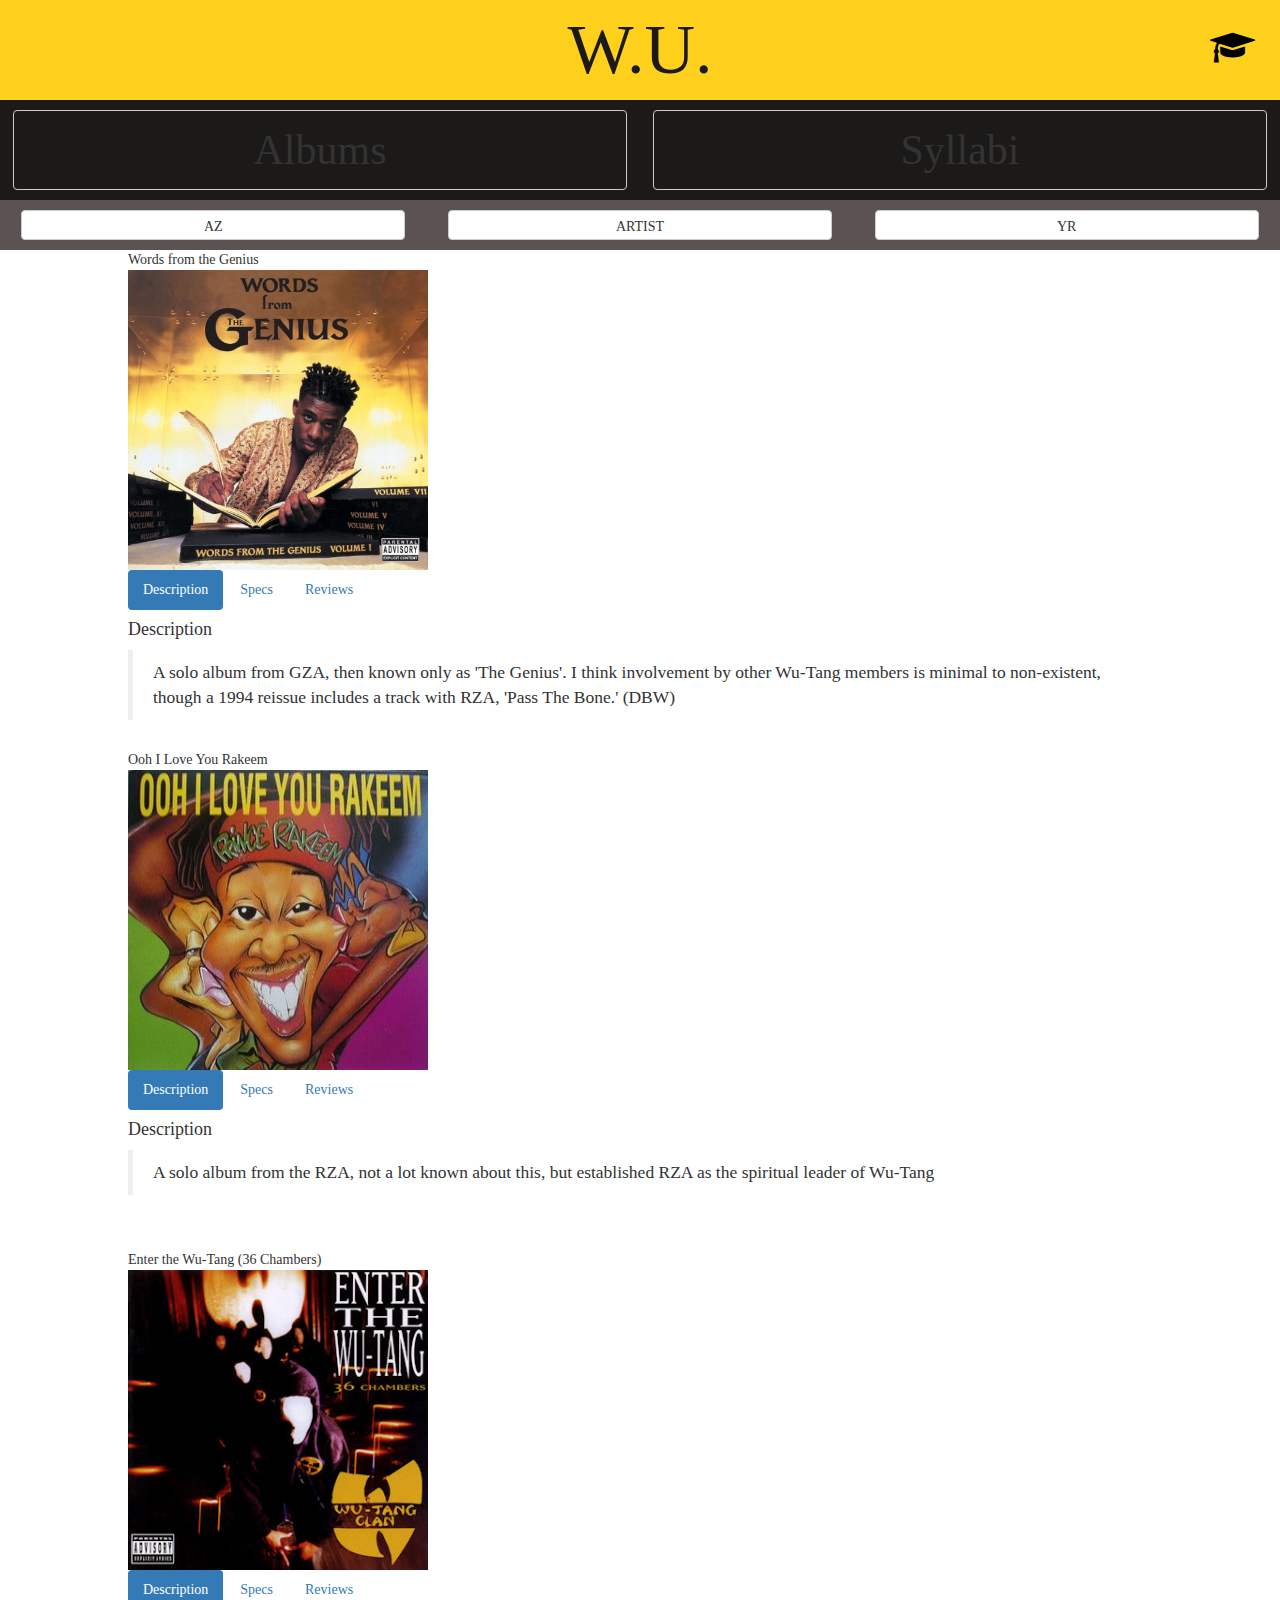
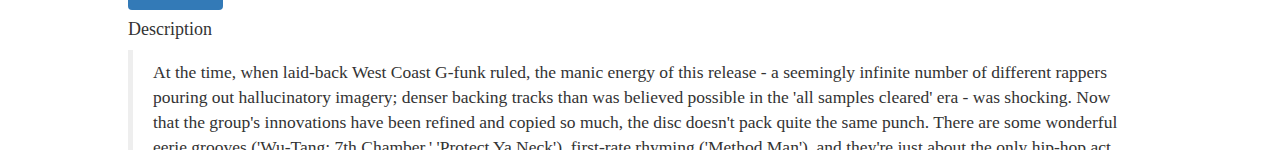
==== index.html @ 5a605c5e "working on angular issues" ====
<!DOCTYPE html>
<html lang="en" ng-app="wuAlbums">
<head>
  <meta charset="UTF-8">
  <title>Wu.U.</title>
<link rel="stylesheet" href="bower_components/fontawesome/css/font-awesome.min.css">
<link rel="stylesheet" href="bower_components/bootstrap/dist/css/bootstrap.min.css">
<link rel="stylesheet" href="main.css">
</head>
<body ng-controller="galleryController as gallery">
  <header> W.U.</header>
  <div class="grad fa fa-graduation-cap"></div>
  <div class="topCat">
    <button type="button" class="topbtn btn btn-default">Albums</button>
    <button type="button" class="topbtn btn btn-default">Syllabi</button>
  </div>
  <div class="sortBy">
    <button type="button" class="sortbtn btn btn-default">AZ</button>
    <button type="button" class="sortbtn btn btn-default">ARTIST</button>
    <button type="button" class="sortbtn btn btn-default">YR</button>
  </div>
  <div class="gallery" ng-repeat="album in gallery.albums">
    <div>{{album.name}}</div>
    <album-gallery></album-gallery>
    <album-tabs></album-tabs>
  </div>
  <footer></footer>

  <script src="bower_components/jquery/dist/jquery.js"></script>
   <script src="bower_components/underscore/underscore.js"></script>
   <script src="bower_components/angular/angular.min.js"></script>
  <script src="albums.js"></script>
   <script src="app.js"></script>
</body>
</html>
---- main.css ----
* {
  margin: 0;
  padding: 0;
  list-style-type: none;
  font-family: serif;
}

header {
  height: 100px;
  width: 100%;
  background-color: #FFD11C;
  color: #1B1A18;
  font-size: 5em;
  text-align: center;
  line-height: 100px;
}
.topCat{
    height: 100px;
    width: 100%;
    background-color: #1B1A18;
    color: #FFD11C;
    display: flex;
    align-items: center;
    justify-content: space-around;
}
.sortBy{
  height: 50px;
  width: 100%;
  background-color: #5B5351;
  color: #E4DFE5;
  display: flex;
  align-items: center;
  justify-content: space-around;
}

.gallery {
  height: 500px;
  width: 80%;
  overflow: scroll;
  margin: 0 auto;
}

.grad {
  height: 40px;
  width: 40px;
  position: absolute;
  right: 30px;
  top: 30px;
  color: black;
  font-size: 2.5em;
}

.topbtn {
  width: 48%;
  height: 80%;
  font-size: 3em;
  background-color: #1B1A18;
}

.sortbtn {
  width: 30%;
  height: 60%;
  font-size: 1em;
}
img {
  width: 300px;
  height: 300px;
}
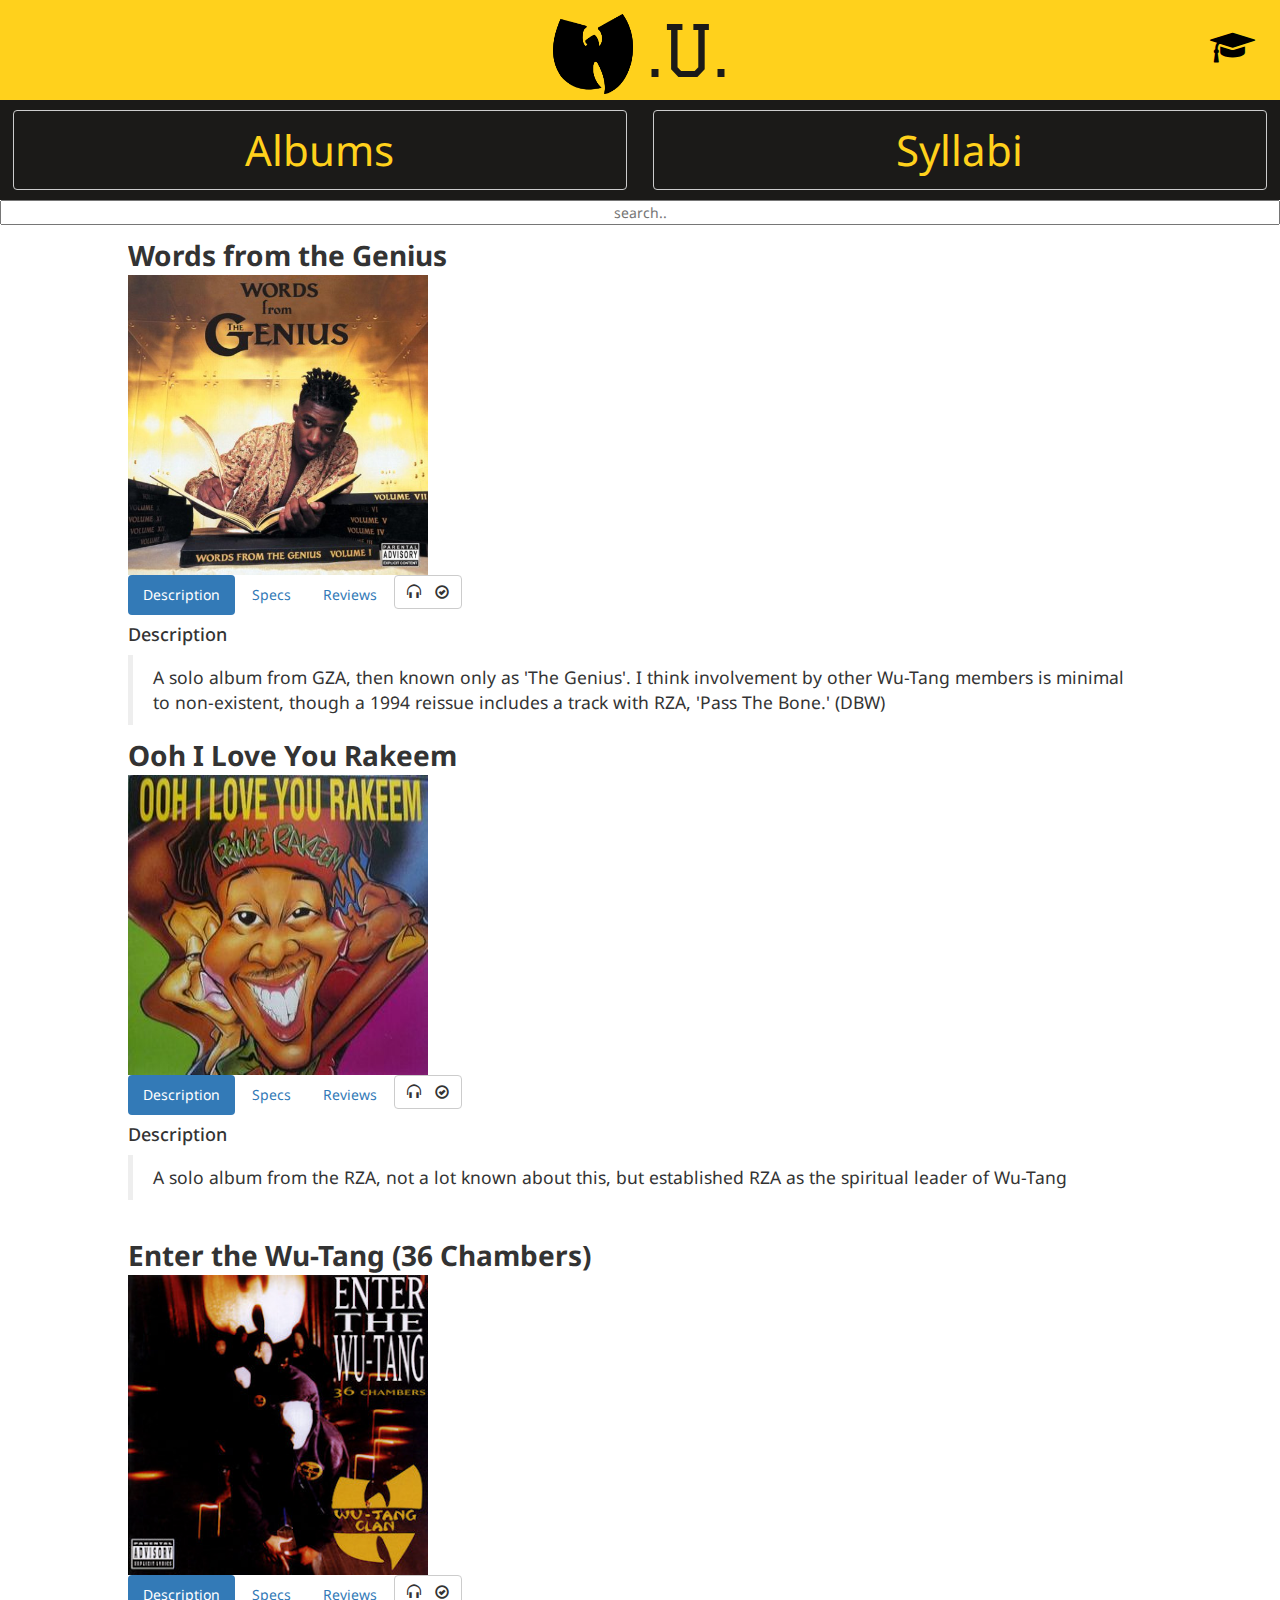
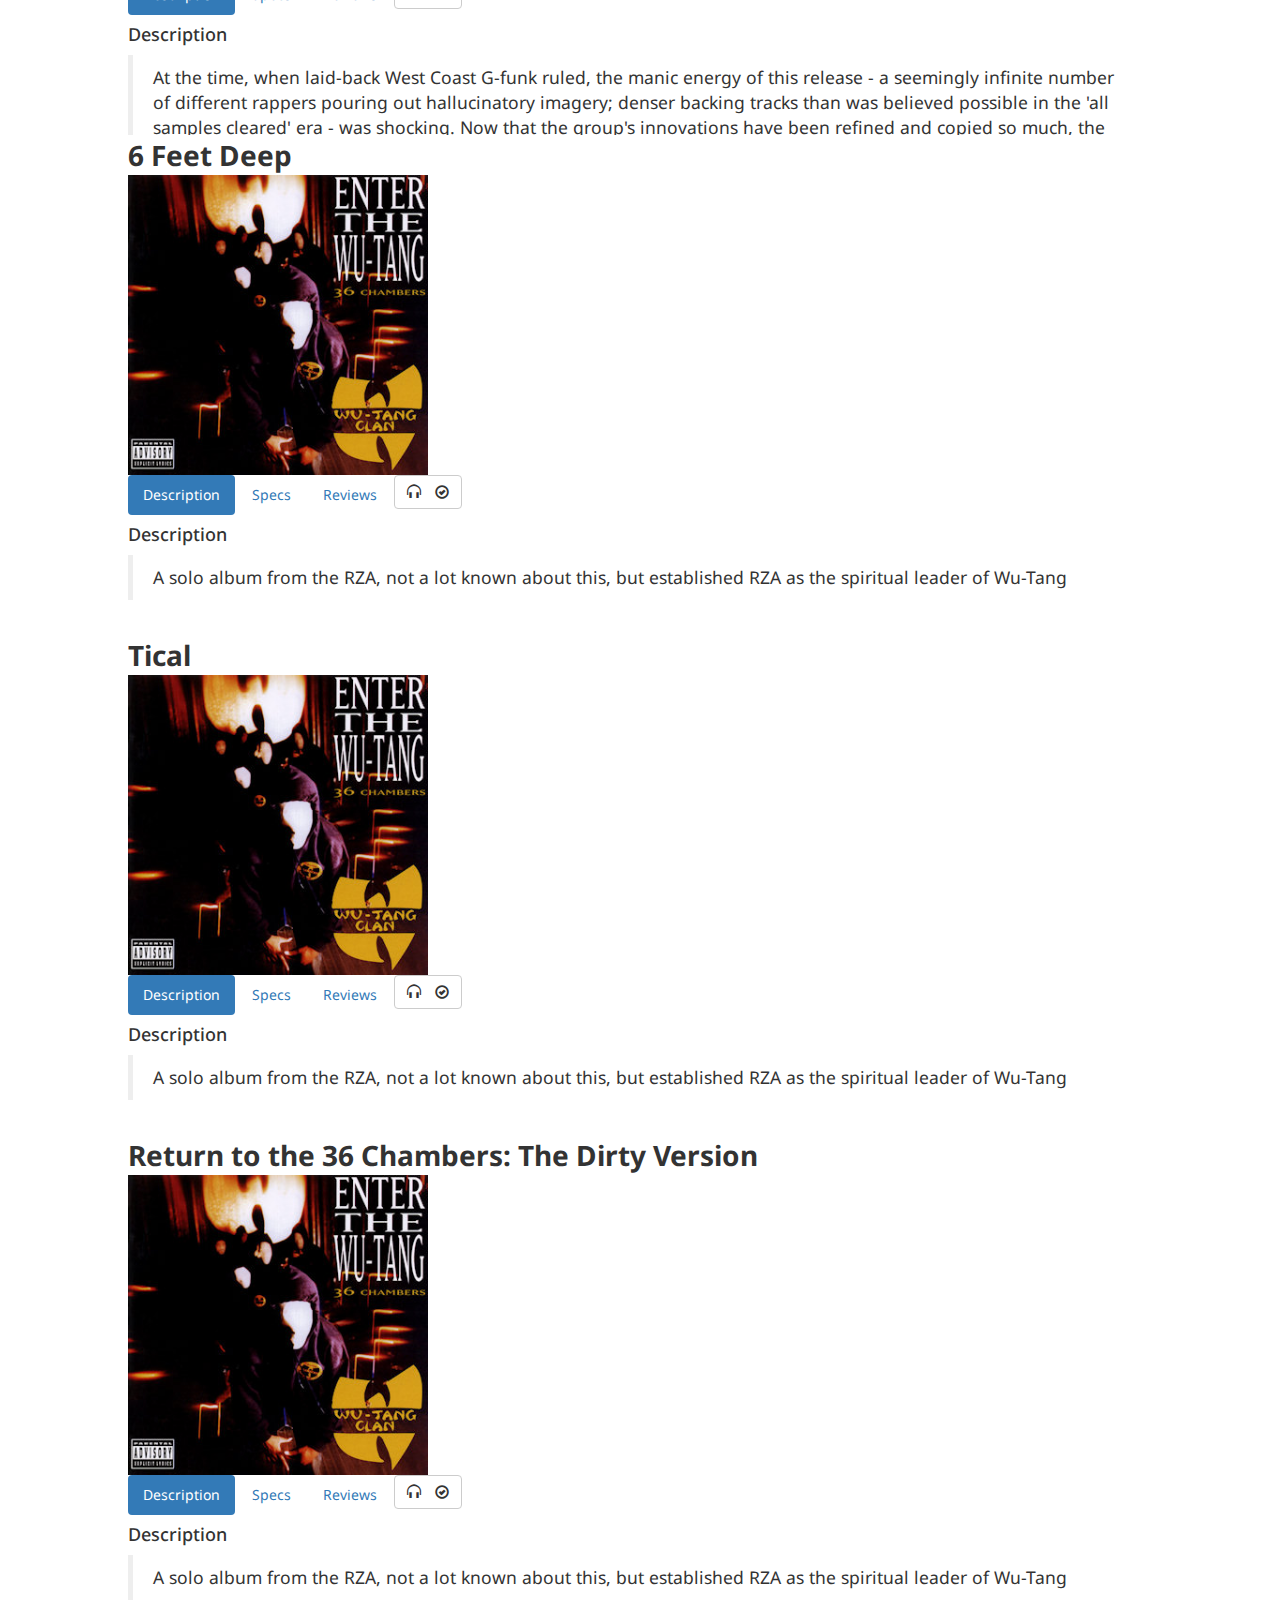
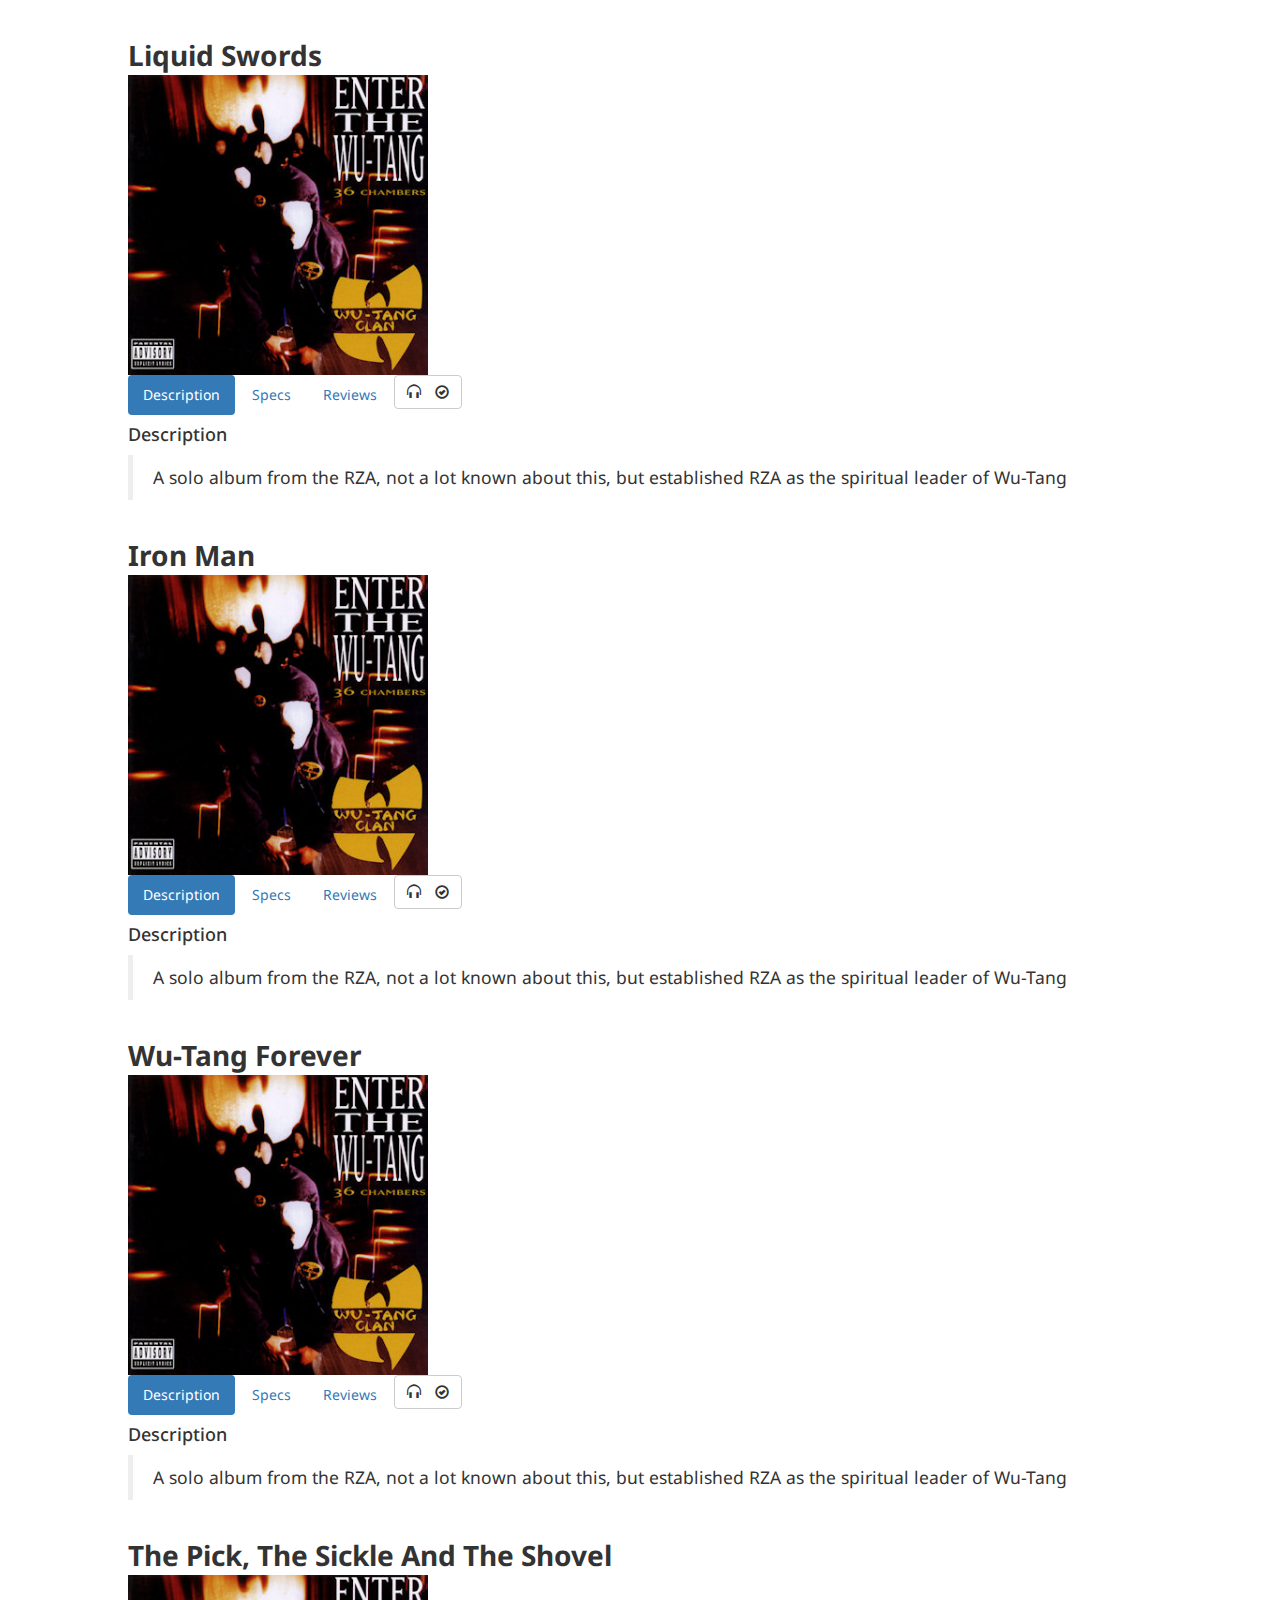
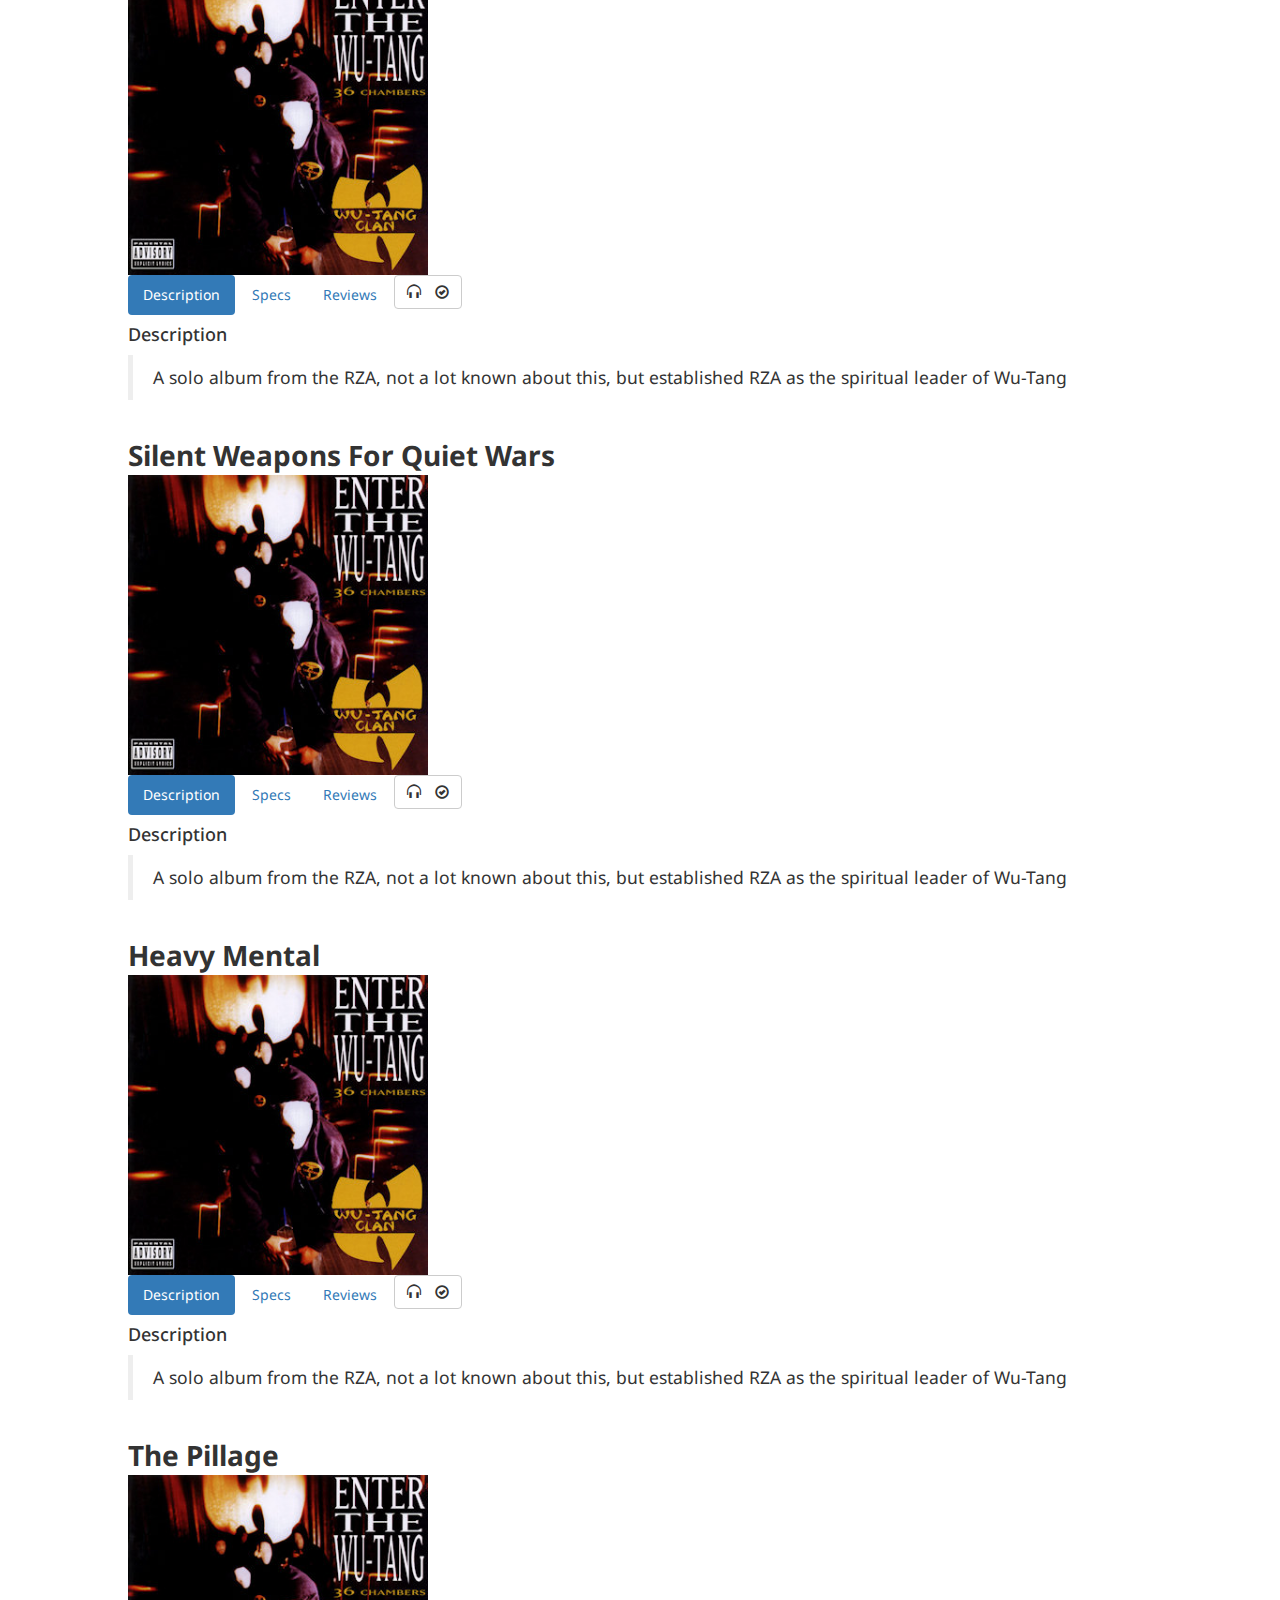
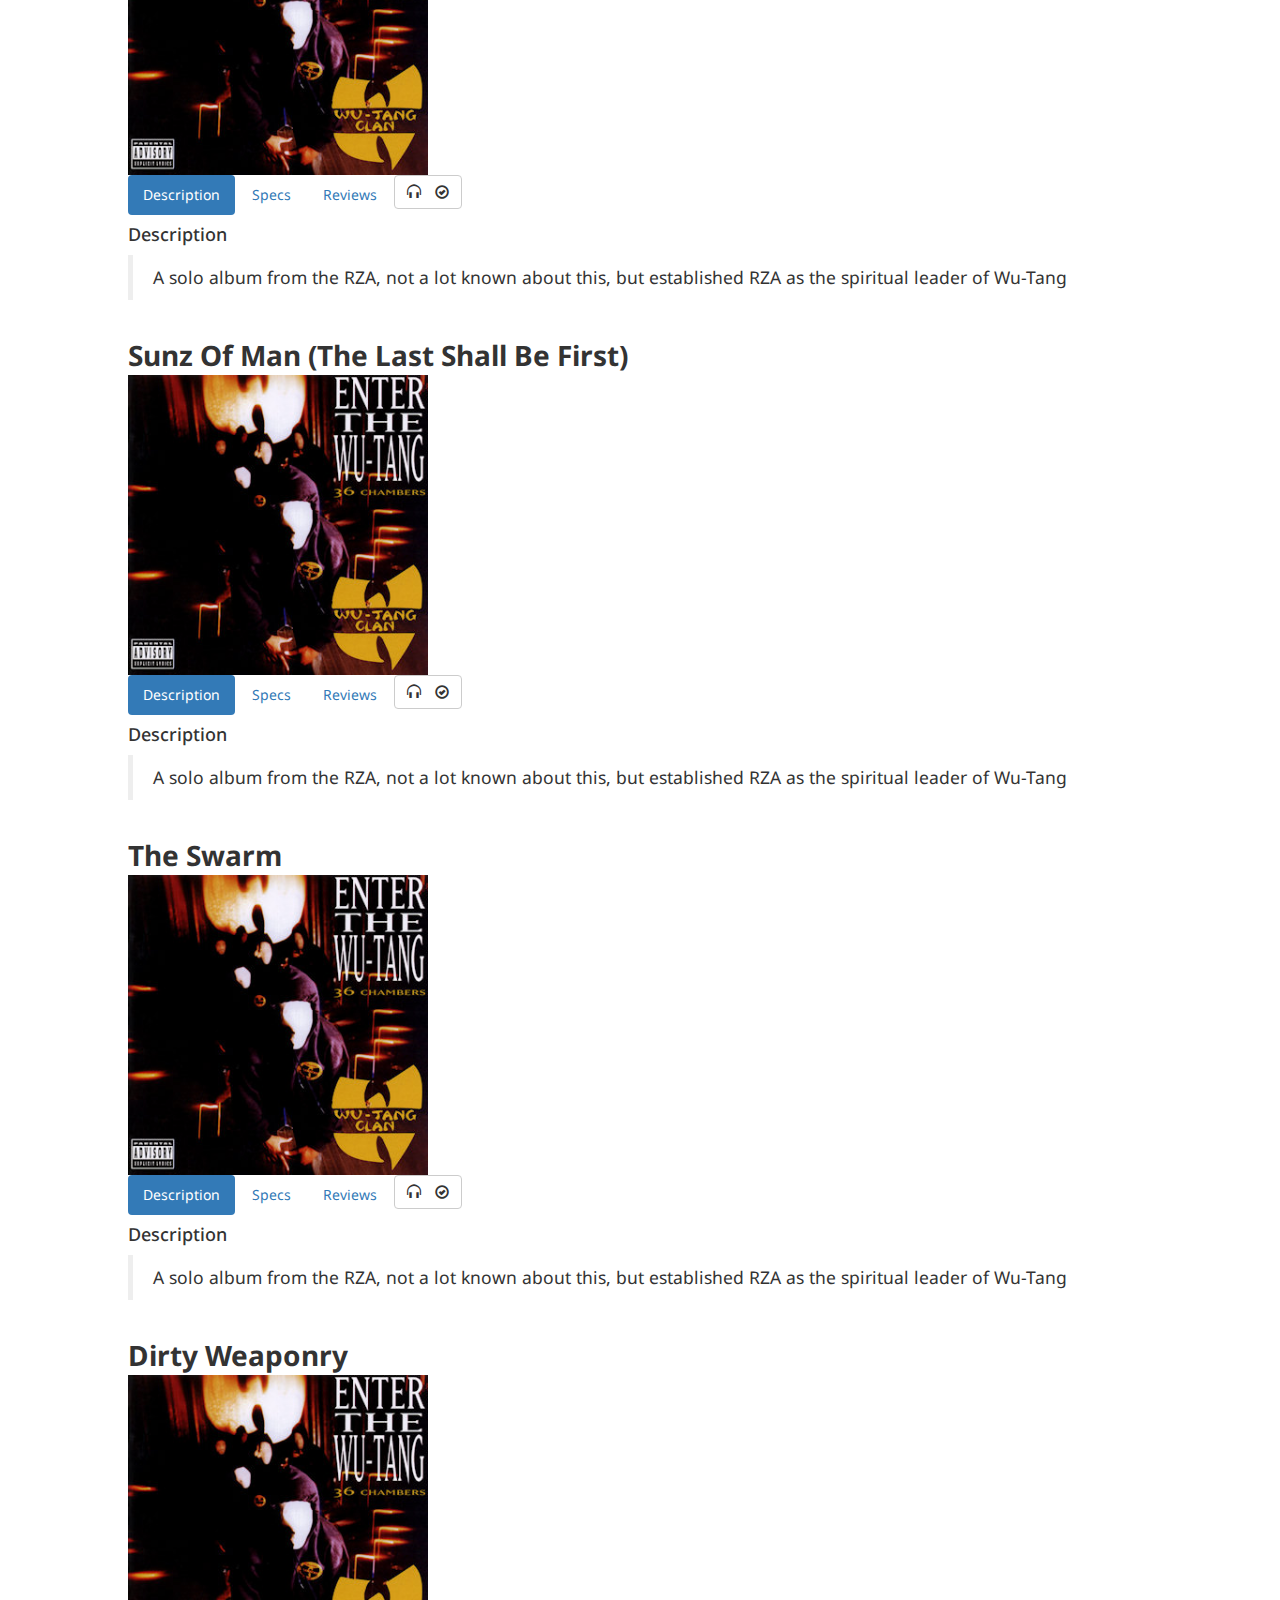
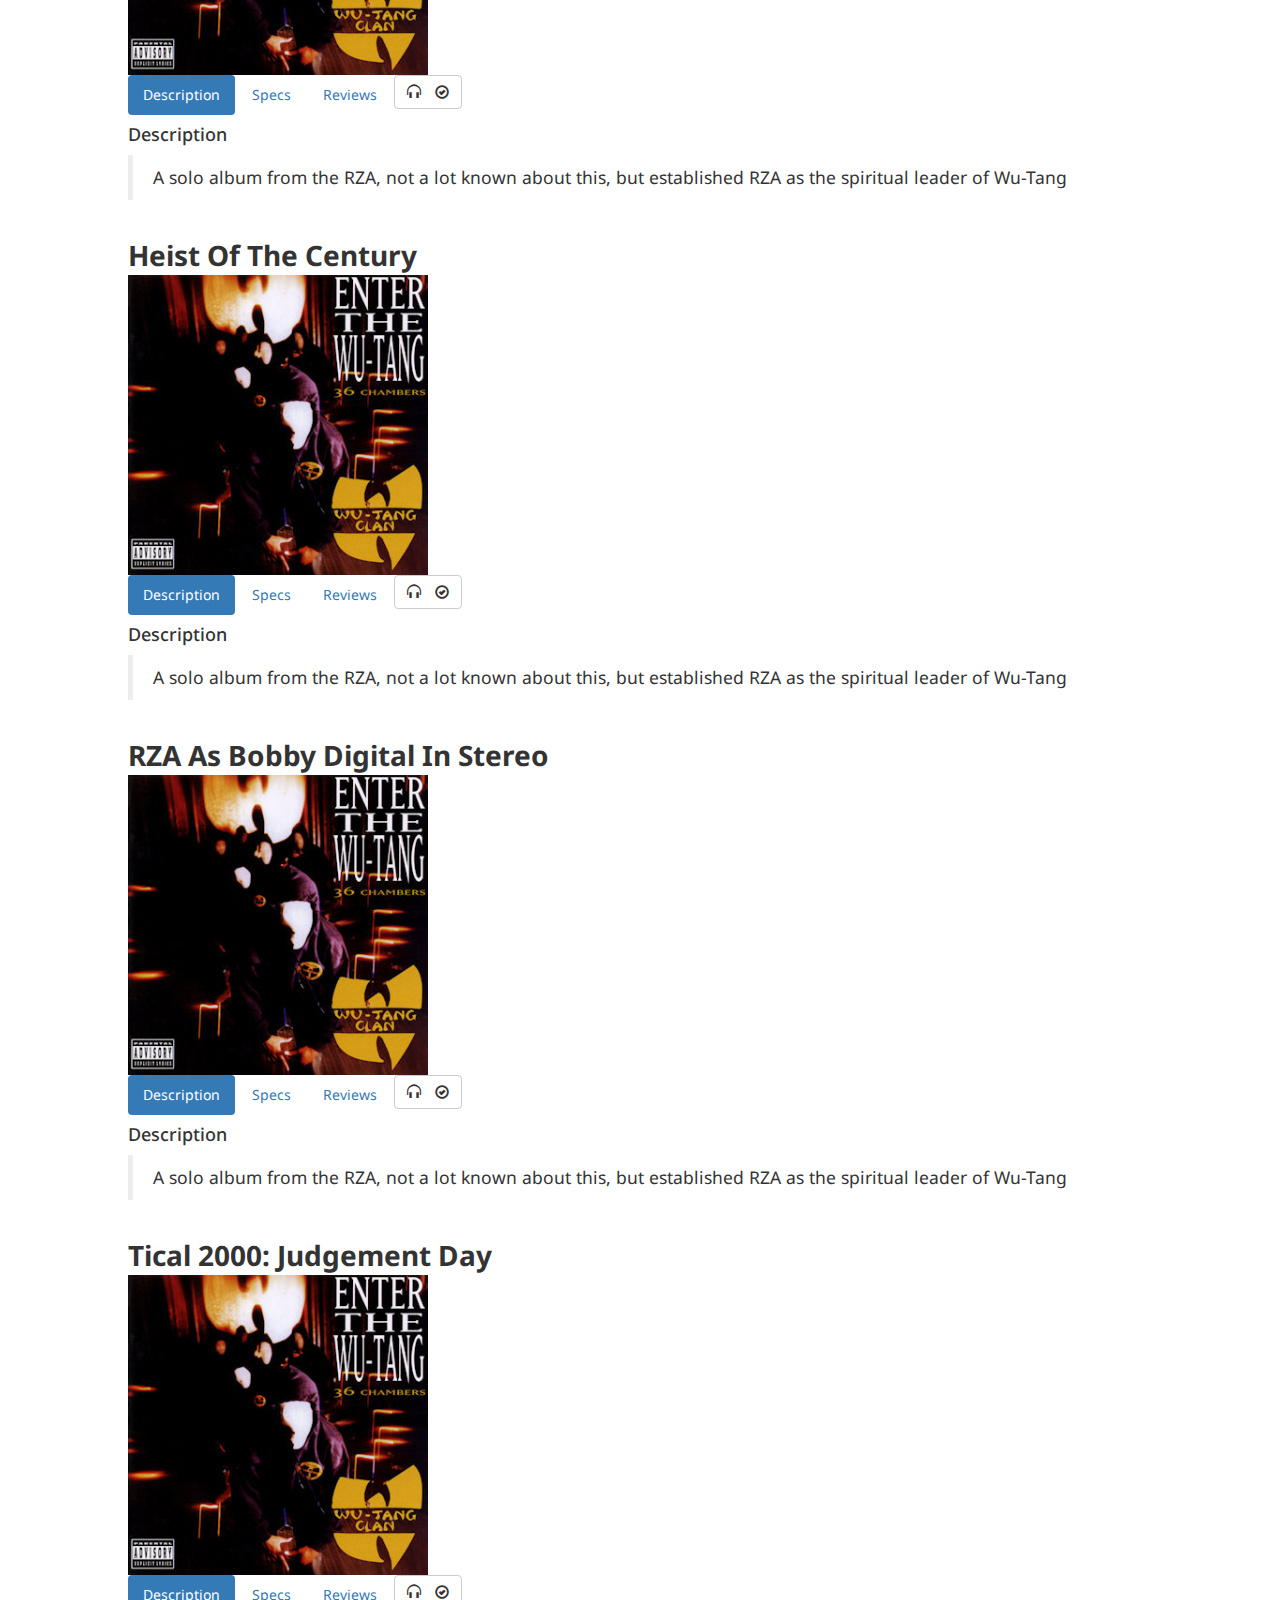
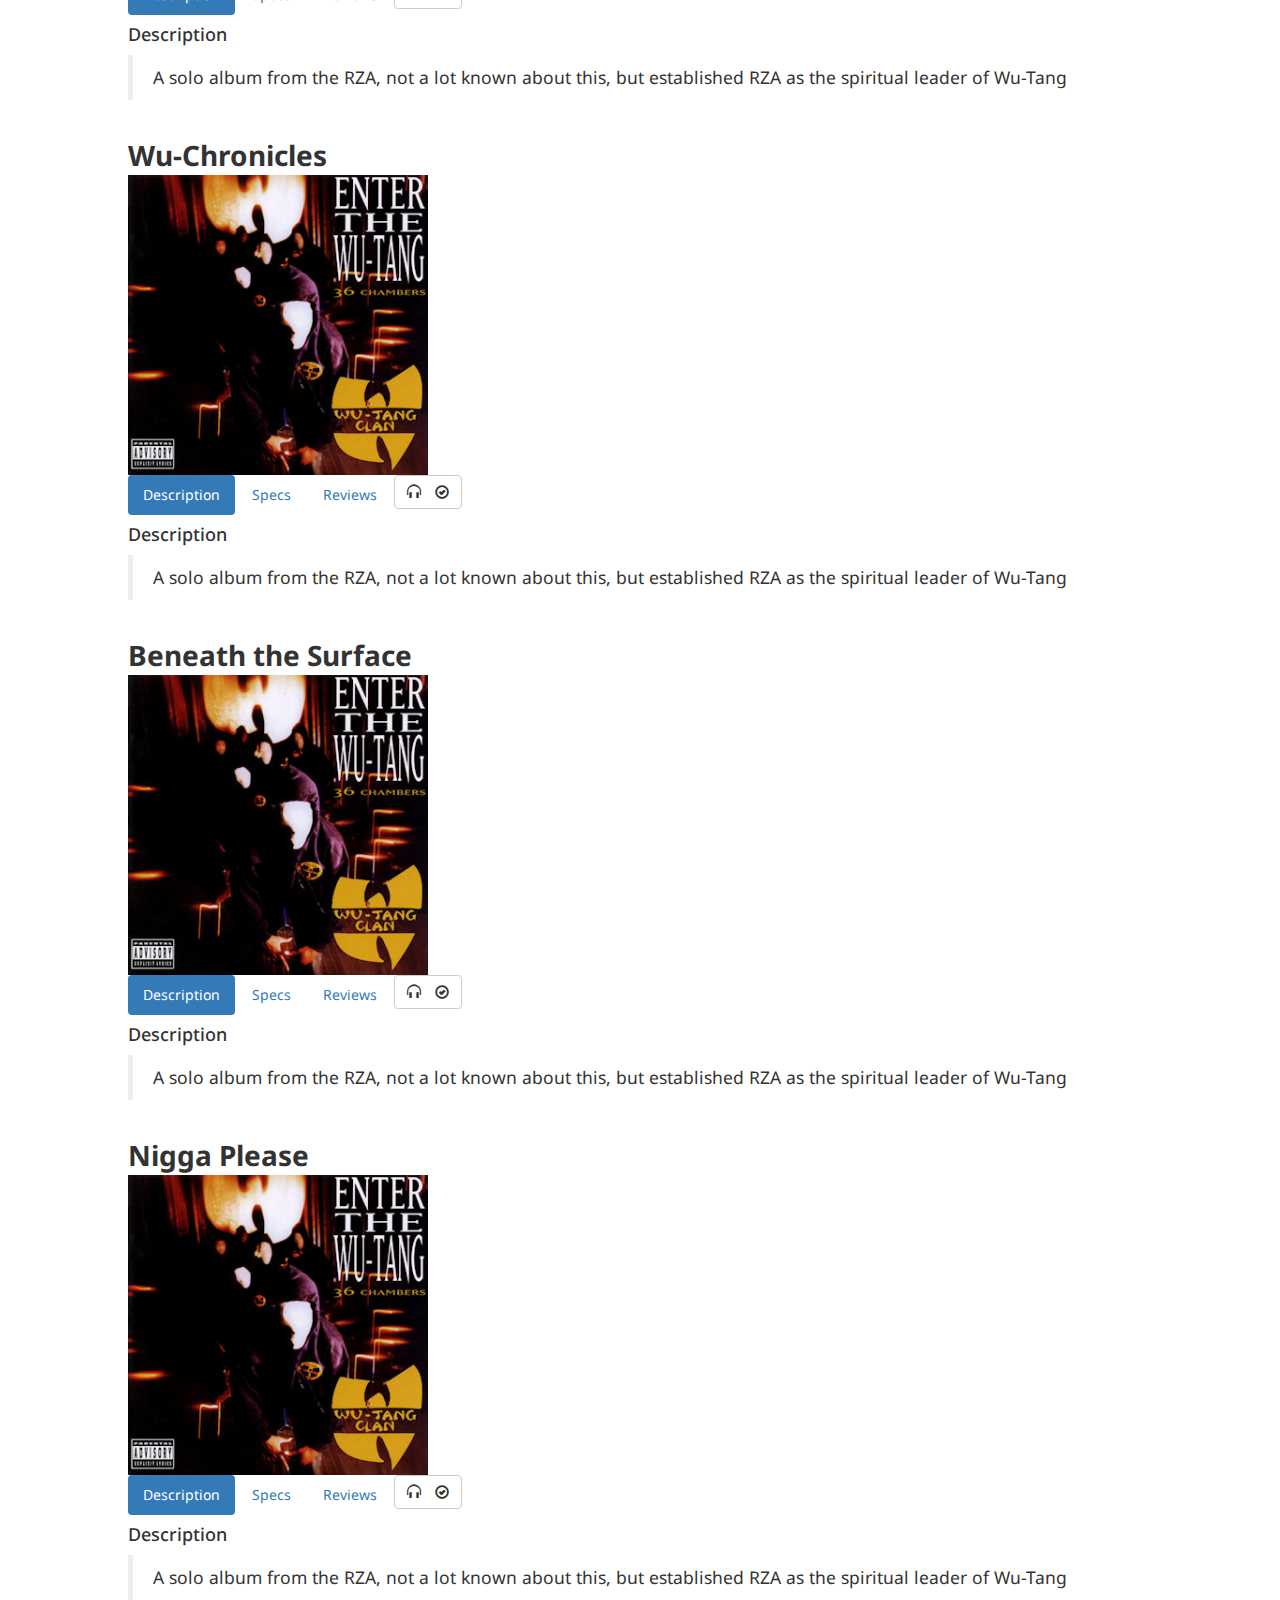
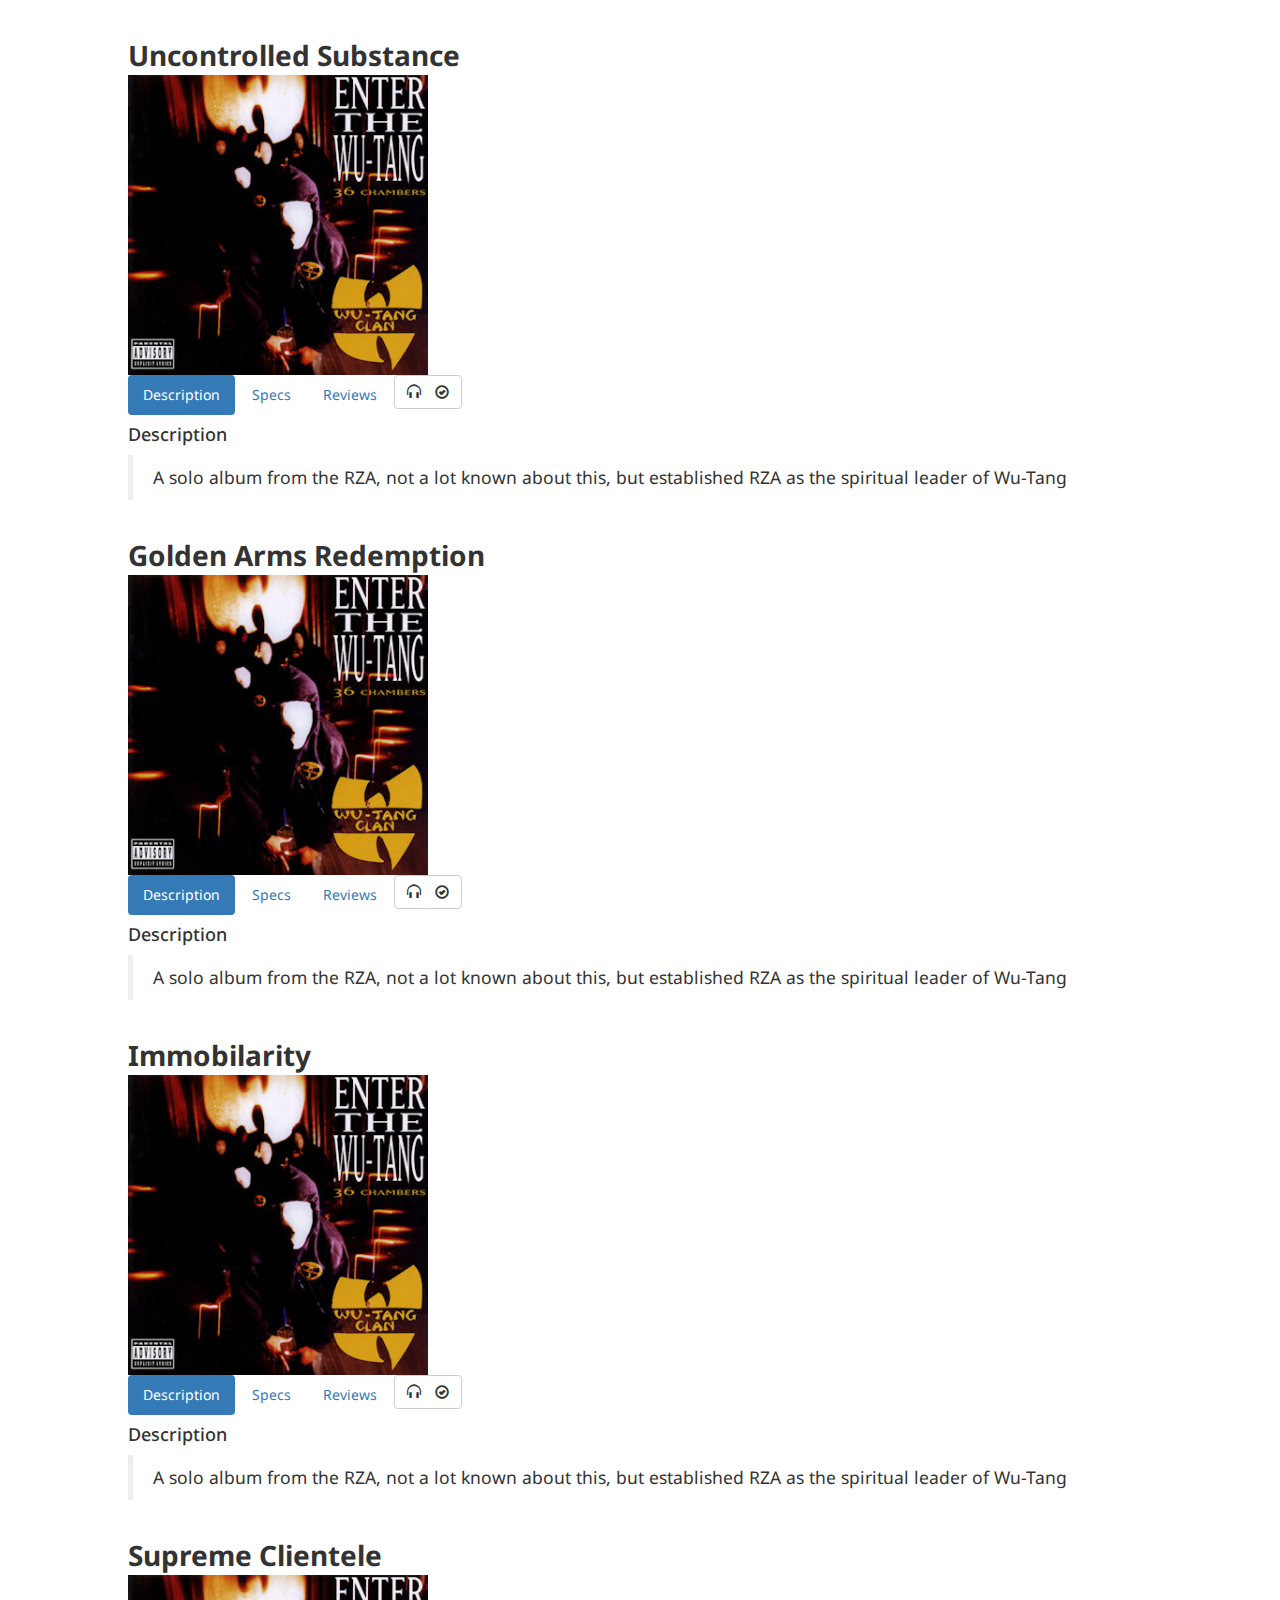
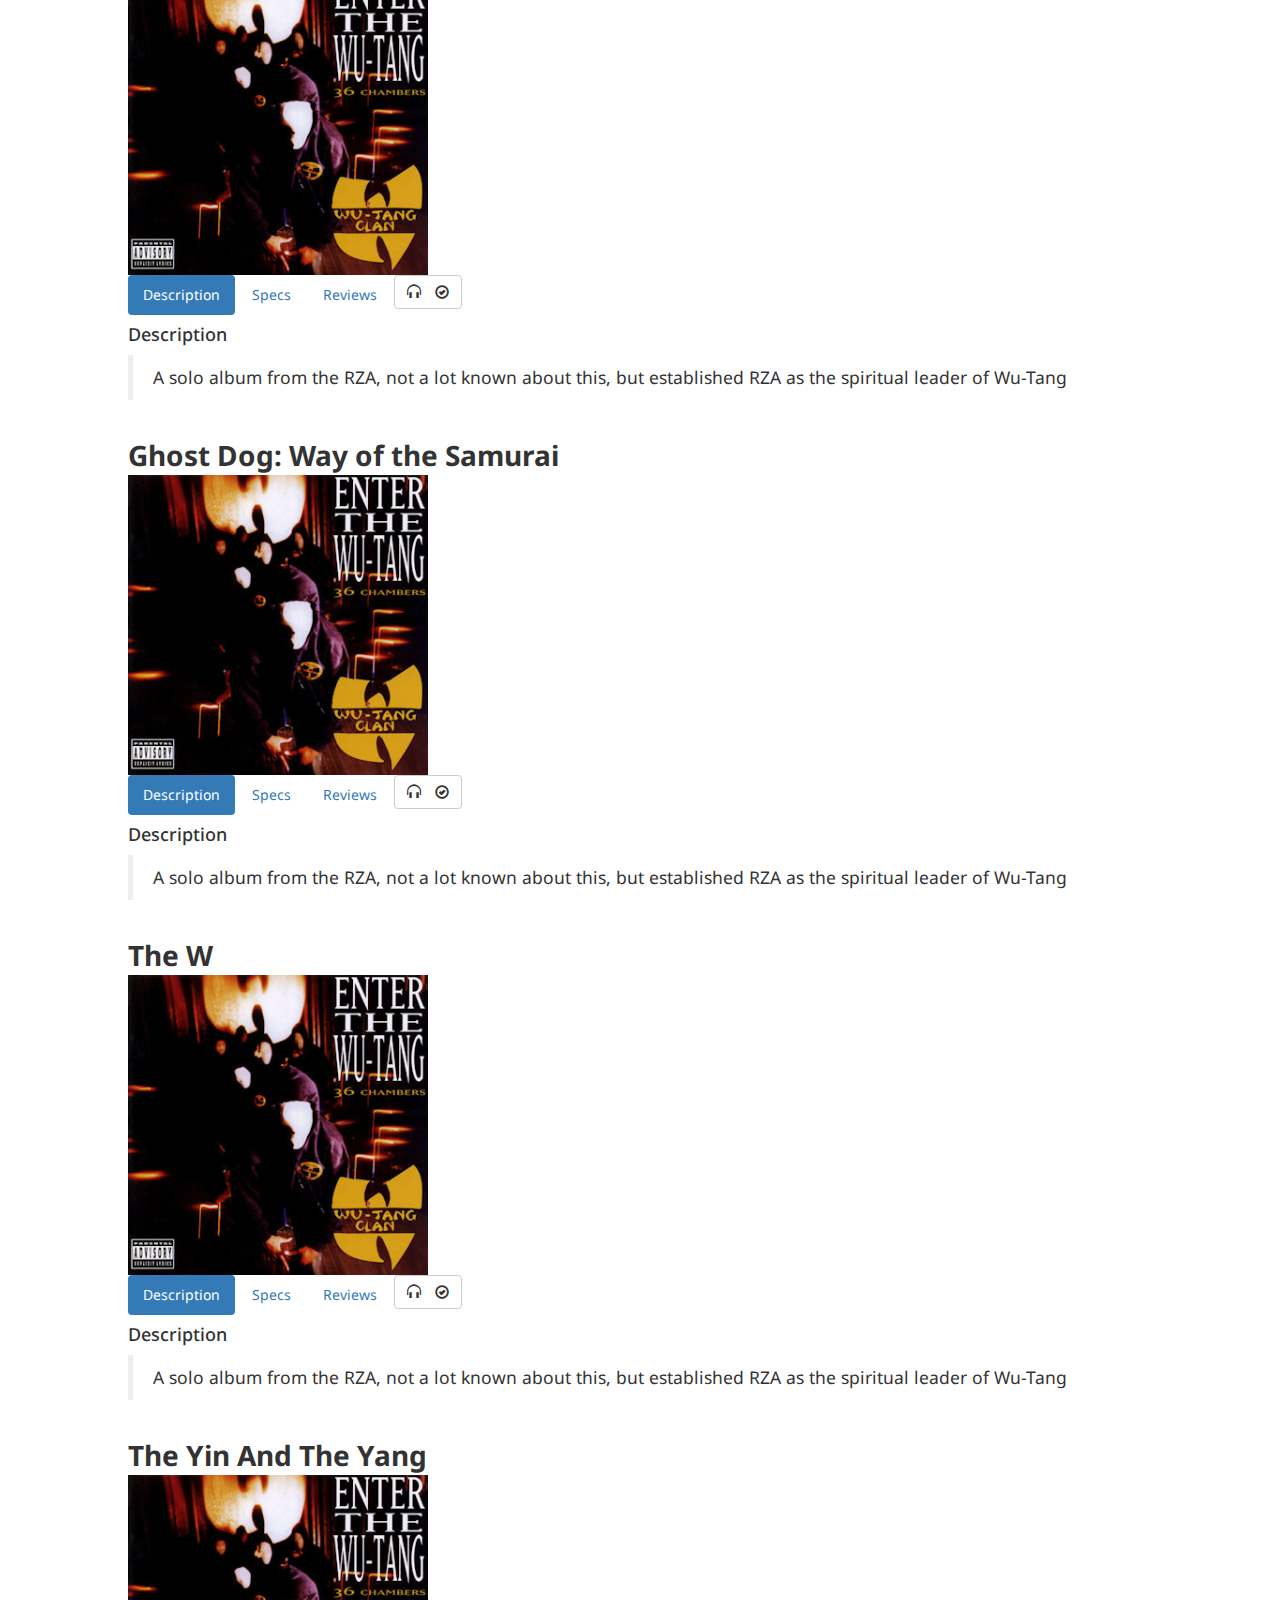
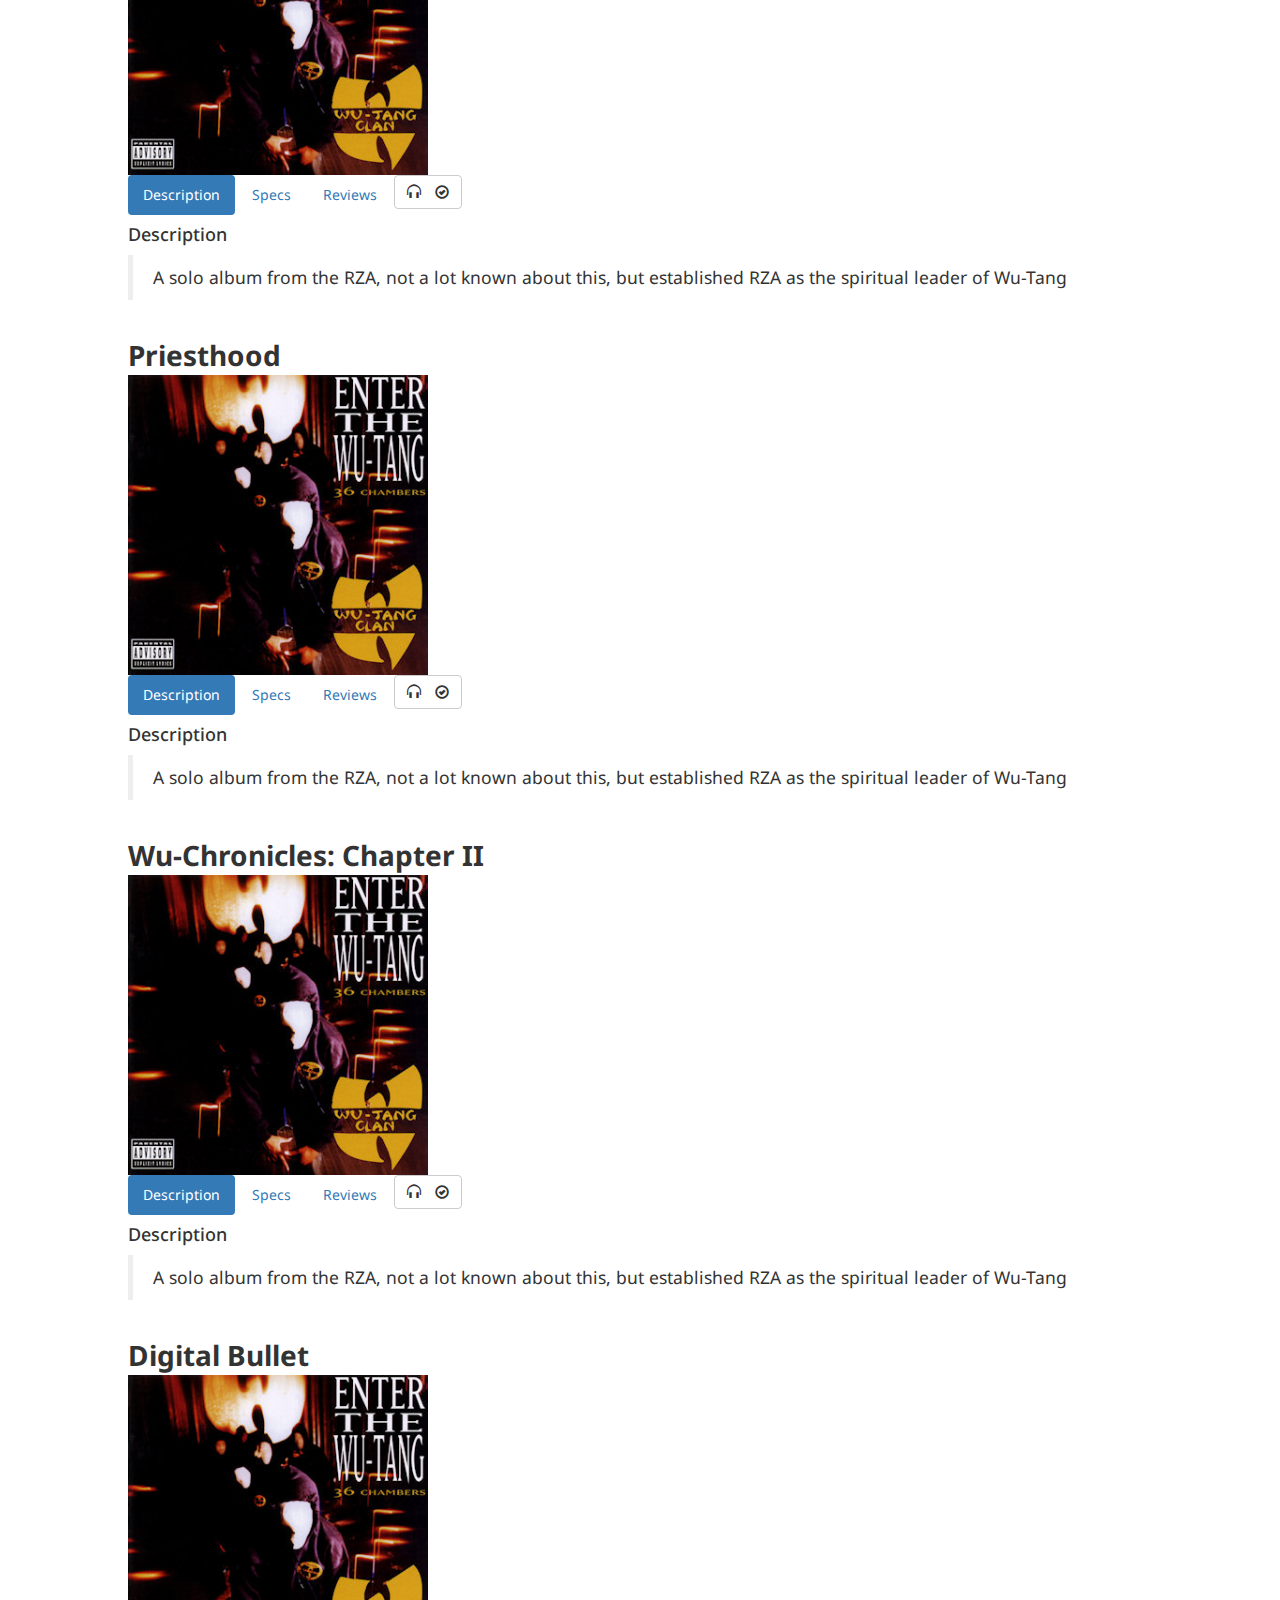
==== commit f4fb0913: "new strat for navigation, about to make an overhaul and probably destroy everything, cheers" ====
--- a/index.html
+++ b/index.html
@@ -6,21 +6,23 @@
 <link rel="stylesheet" href="bower_components/fontawesome/css/font-awesome.min.css">
 <link rel="stylesheet" href="bower_components/bootstrap/dist/css/bootstrap.min.css">
 <link rel="stylesheet" href="main.css">
+<link href='http://fonts.googleapis.com/css?family=Graduate' rel='stylesheet' type='text/css'>
+<link href='http://fonts.googleapis.com/css?family=Droid+Sans:400,700' rel='stylesheet' type='text/css'>
 </head>
 <body ng-controller="galleryController as gallery">
-  <header> W.U.</header>
+  <header> <img src='wu-tang-symbol.png' class="wuSymbol">.U.</header>
   <div class="grad fa fa-graduation-cap"></div>
   <div class="topCat">
-    <button type="button" class="topbtn btn btn-default">Albums</button>
-    <button type="button" class="topbtn btn btn-default">Syllabi</button>
+    <button type="button" class="topbtn btn btn-default wuBtn">Albums</button>
+    <button type="button" class="topbtn btn btn-default wuBtn">Syllabi</button>
   </div>
-  <div class="sortBy">
-    <button type="button" class="sortbtn btn btn-default">AZ</button>
-    <button type="button" class="sortbtn btn btn-default">ARTIST</button>
-    <button type="button" class="sortbtn btn btn-default">YR</button>
+  <album-view ng-show="tab.isSet(1)"></album-view>
+  <syllabi-view ng-show="tab.isSet(2)"></syllabi-view>
+  <div class="searchBy">
+    <input ng-model="searchText" type="text" class="searchInput" placeholder="search..">
   </div>
-  <div class="gallery" ng-repeat="album in gallery.albums">
-    <div>{{album.name}}</div>
+  <div class="gallery" ng-repeat="album in gallery.albums | filter:searchText">
+    <div class="albumName">{{album.name}}</div>
     <album-gallery></album-gallery>
     <album-tabs></album-tabs>
   </div>
@@ -28,8 +30,9 @@
 
   <script src="bower_components/jquery/dist/jquery.js"></script>
    <script src="bower_components/underscore/underscore.js"></script>
-   <script src="bower_components/angular/angular.min.js"></script>
-  <script src="albums.js"></script>
+   <script src="bower_components/angular/angular.js"></script>
+   <script src="albums.js"></script>
+   <script src="nav.js"></script>
    <script src="app.js"></script>
 </body>
 </html>
--- a/main.css
+++ b/main.css
@@ -3,6 +3,7 @@
   padding: 0;
   list-style-type: none;
   font-family: serif;
+  font-family: 'Droid Sans', sans-serif;
 }
 
 header {
@@ -13,6 +14,12 @@
   font-size: 5em;
   text-align: center;
   line-height: 100px;
+  font-family: 'Graduate', serif;
+}
+.wuSymbol{
+  height: 80px;
+  width: 80px;
+  margin-right: 15px;
 }
 .topCat{
     height: 100px;
@@ -32,7 +39,19 @@
   align-items: center;
   justify-content: space-around;
 }
-
+.searchBy{
+  height: 25px;
+  width: 100%;
+  display: flex;
+  justify-content: center;
+  margin-bottom: 10px;
+}
+.searchInput{
+  display:flex;
+  justify-content: center;
+  width: 100%;
+  text-align: center;
+}
 .gallery {
   height: 500px;
   width: 80%;
@@ -55,6 +74,7 @@
   height: 80%;
   font-size: 3em;
   background-color: #1B1A18;
+  color: #FFD11C;
 }
 
 .sortbtn {
@@ -66,3 +86,7 @@
   width: 300px;
   height: 300px;
 }
+.albumName{
+  font-weight: 700;
+  font-size: 2em;
+}
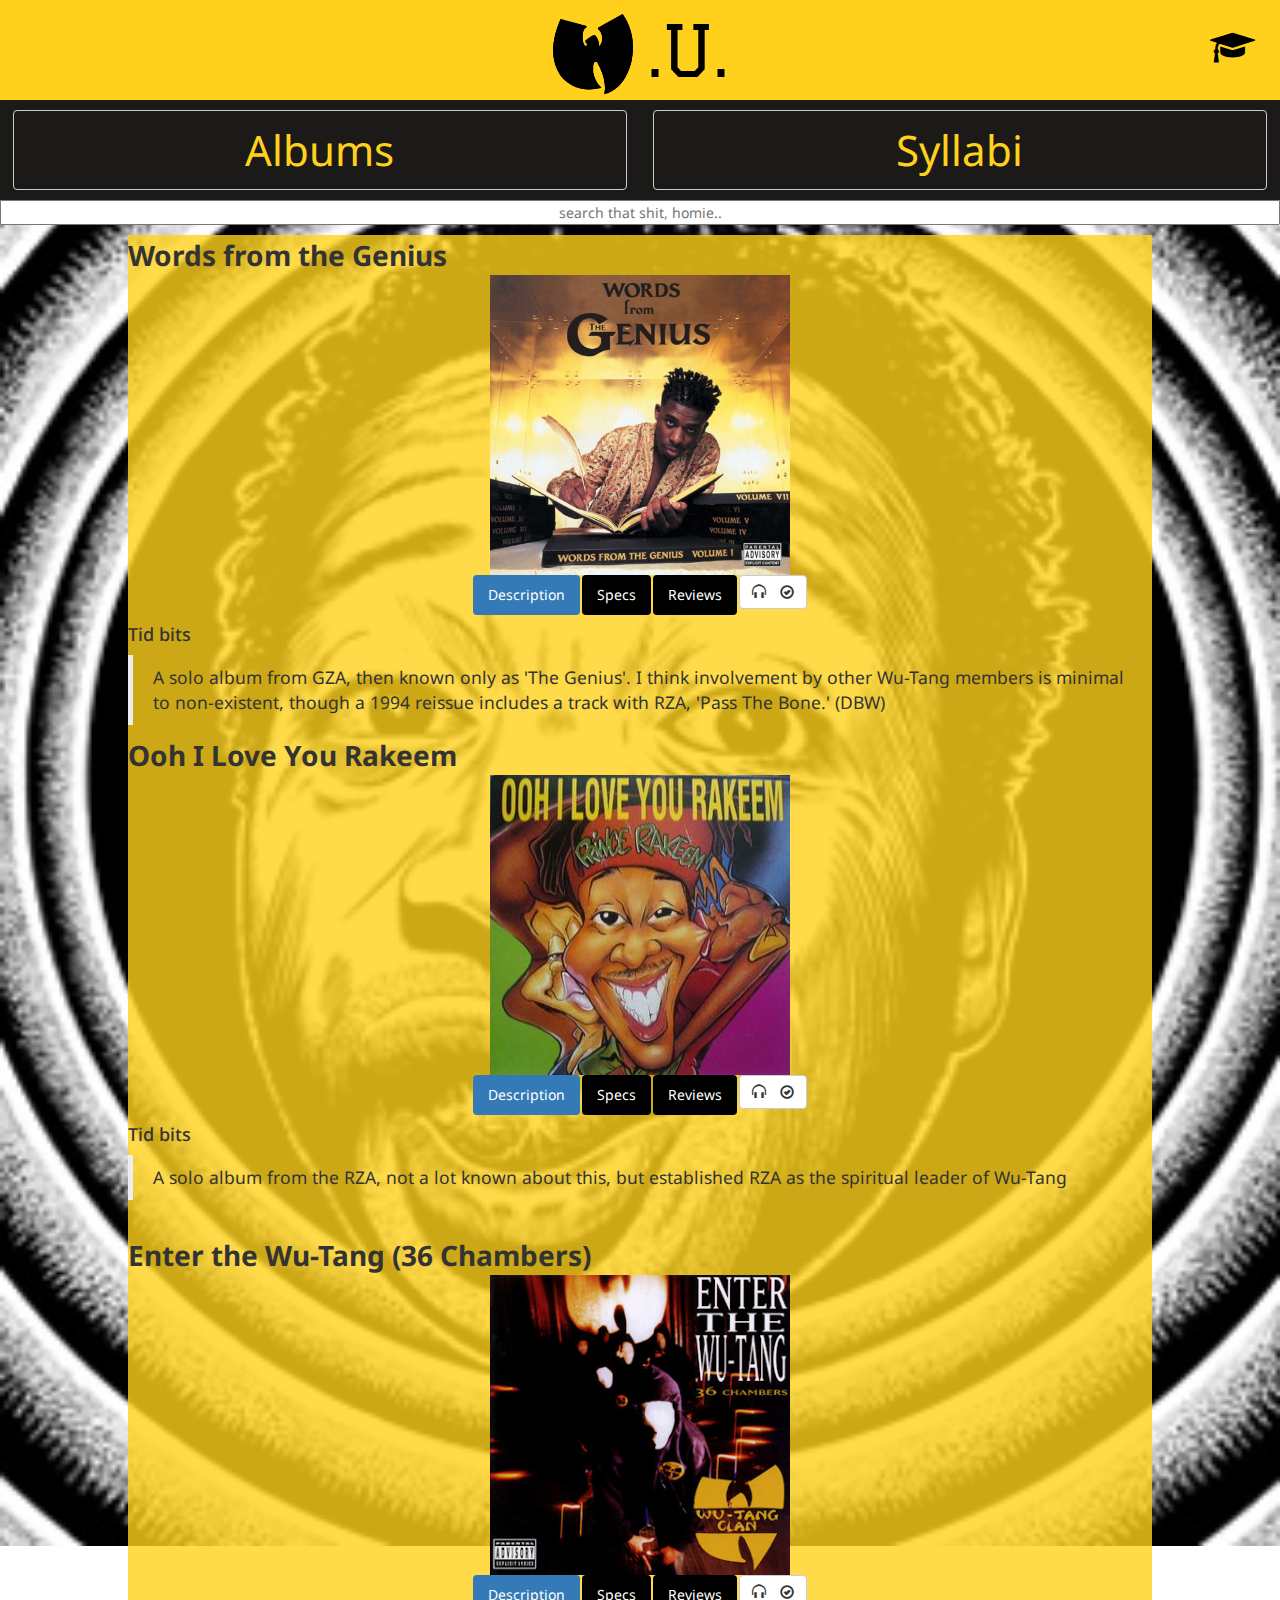
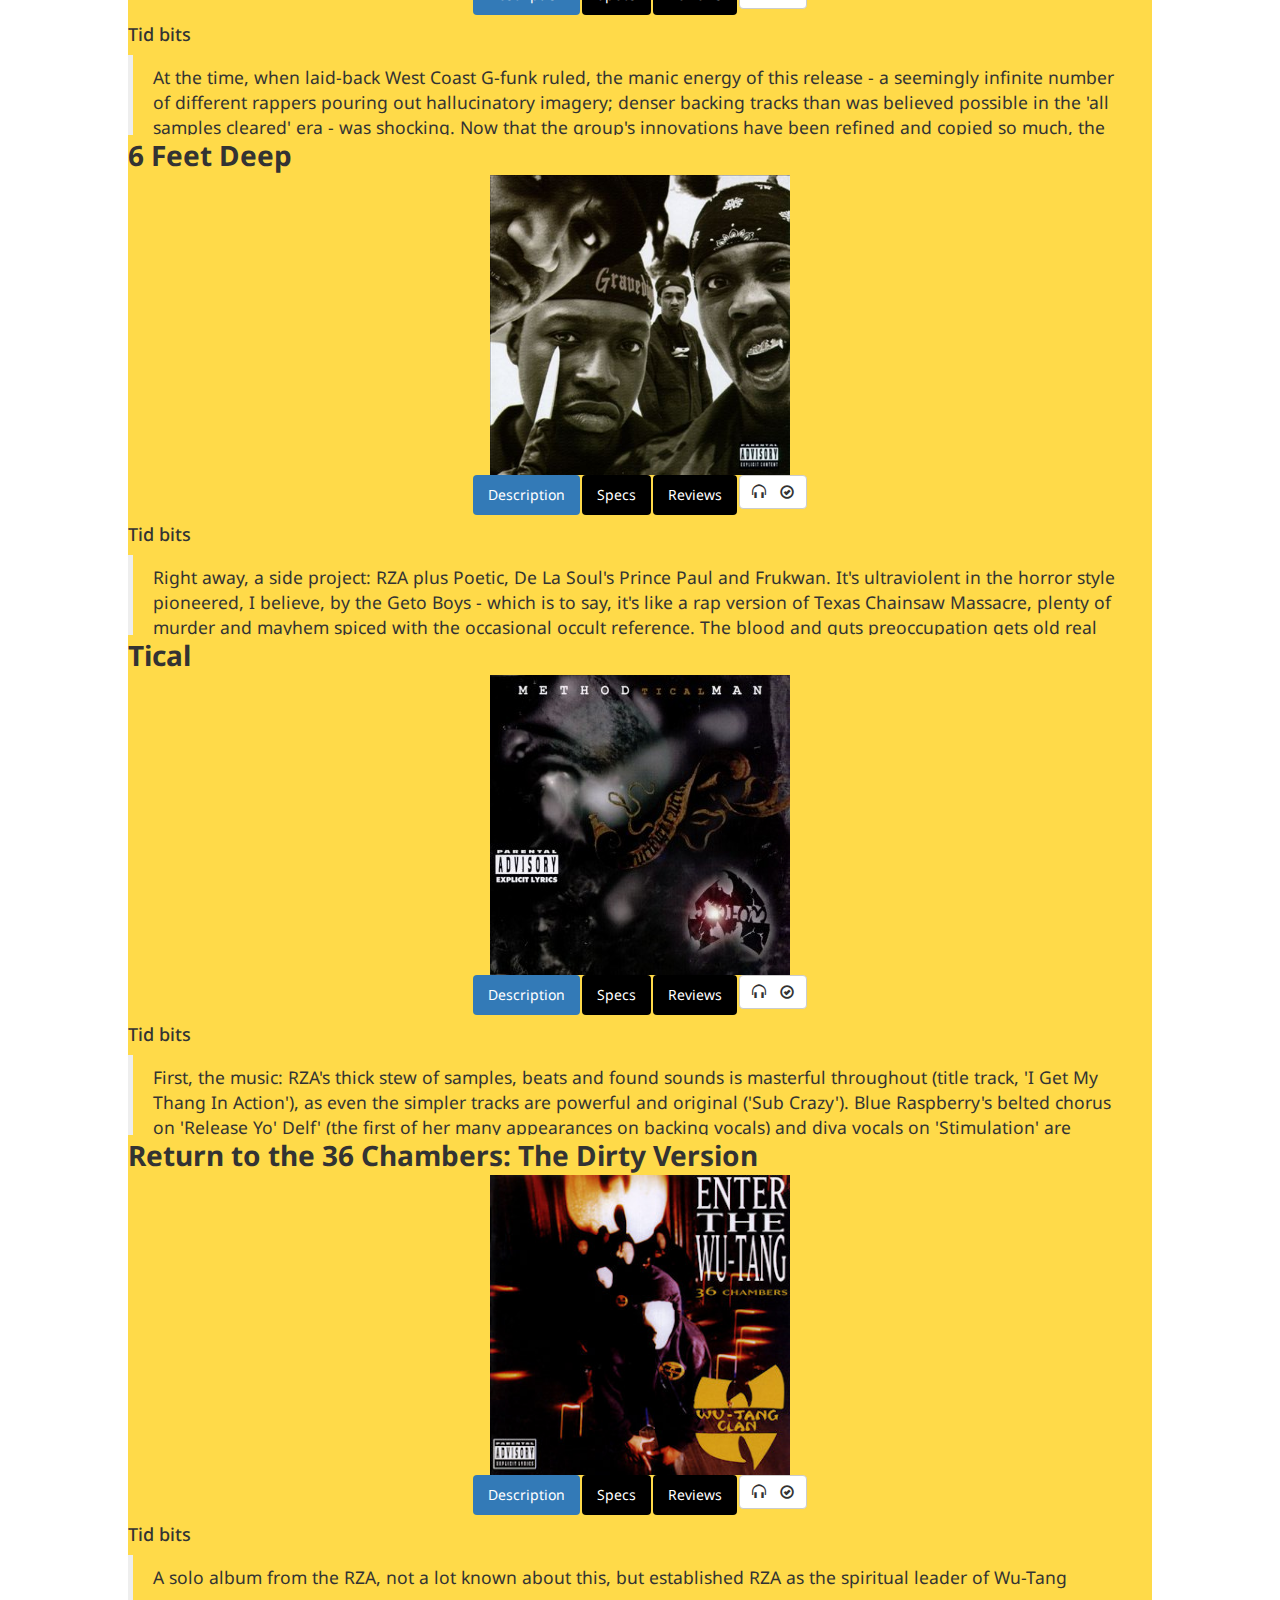
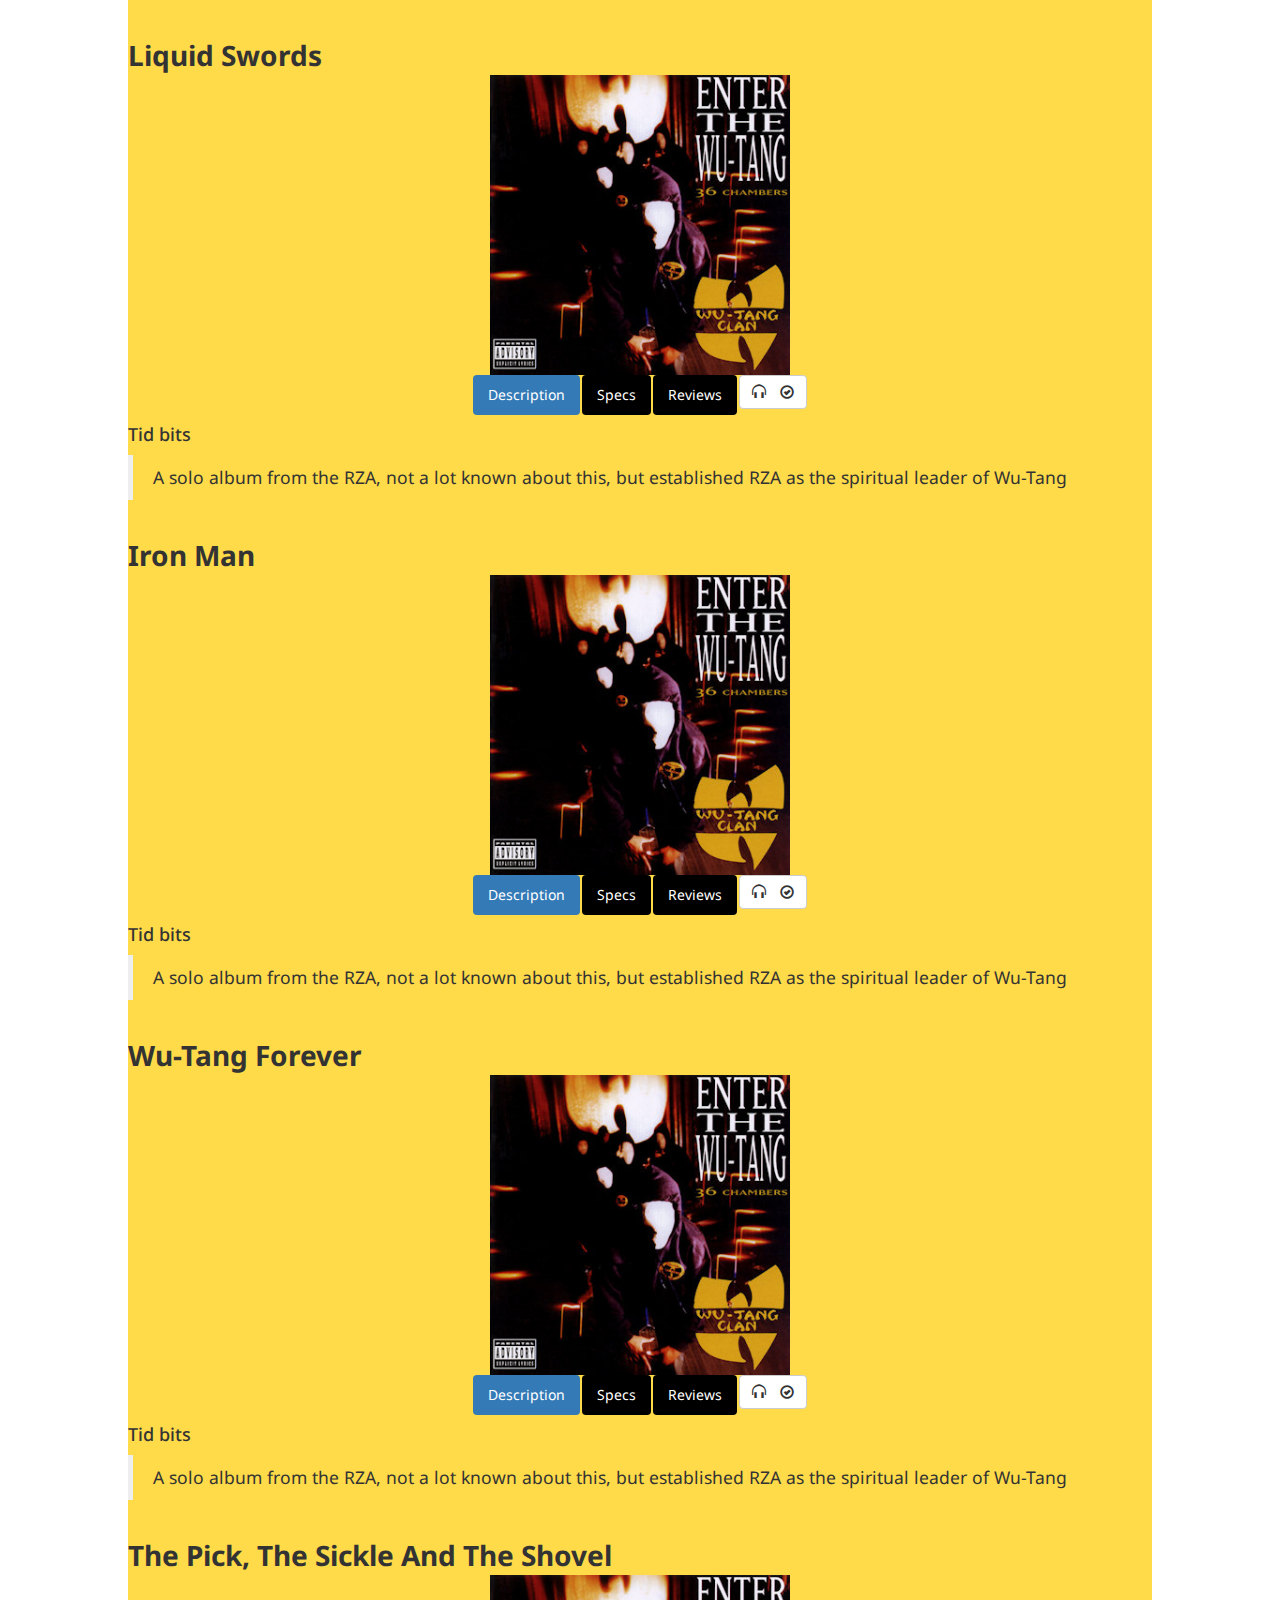
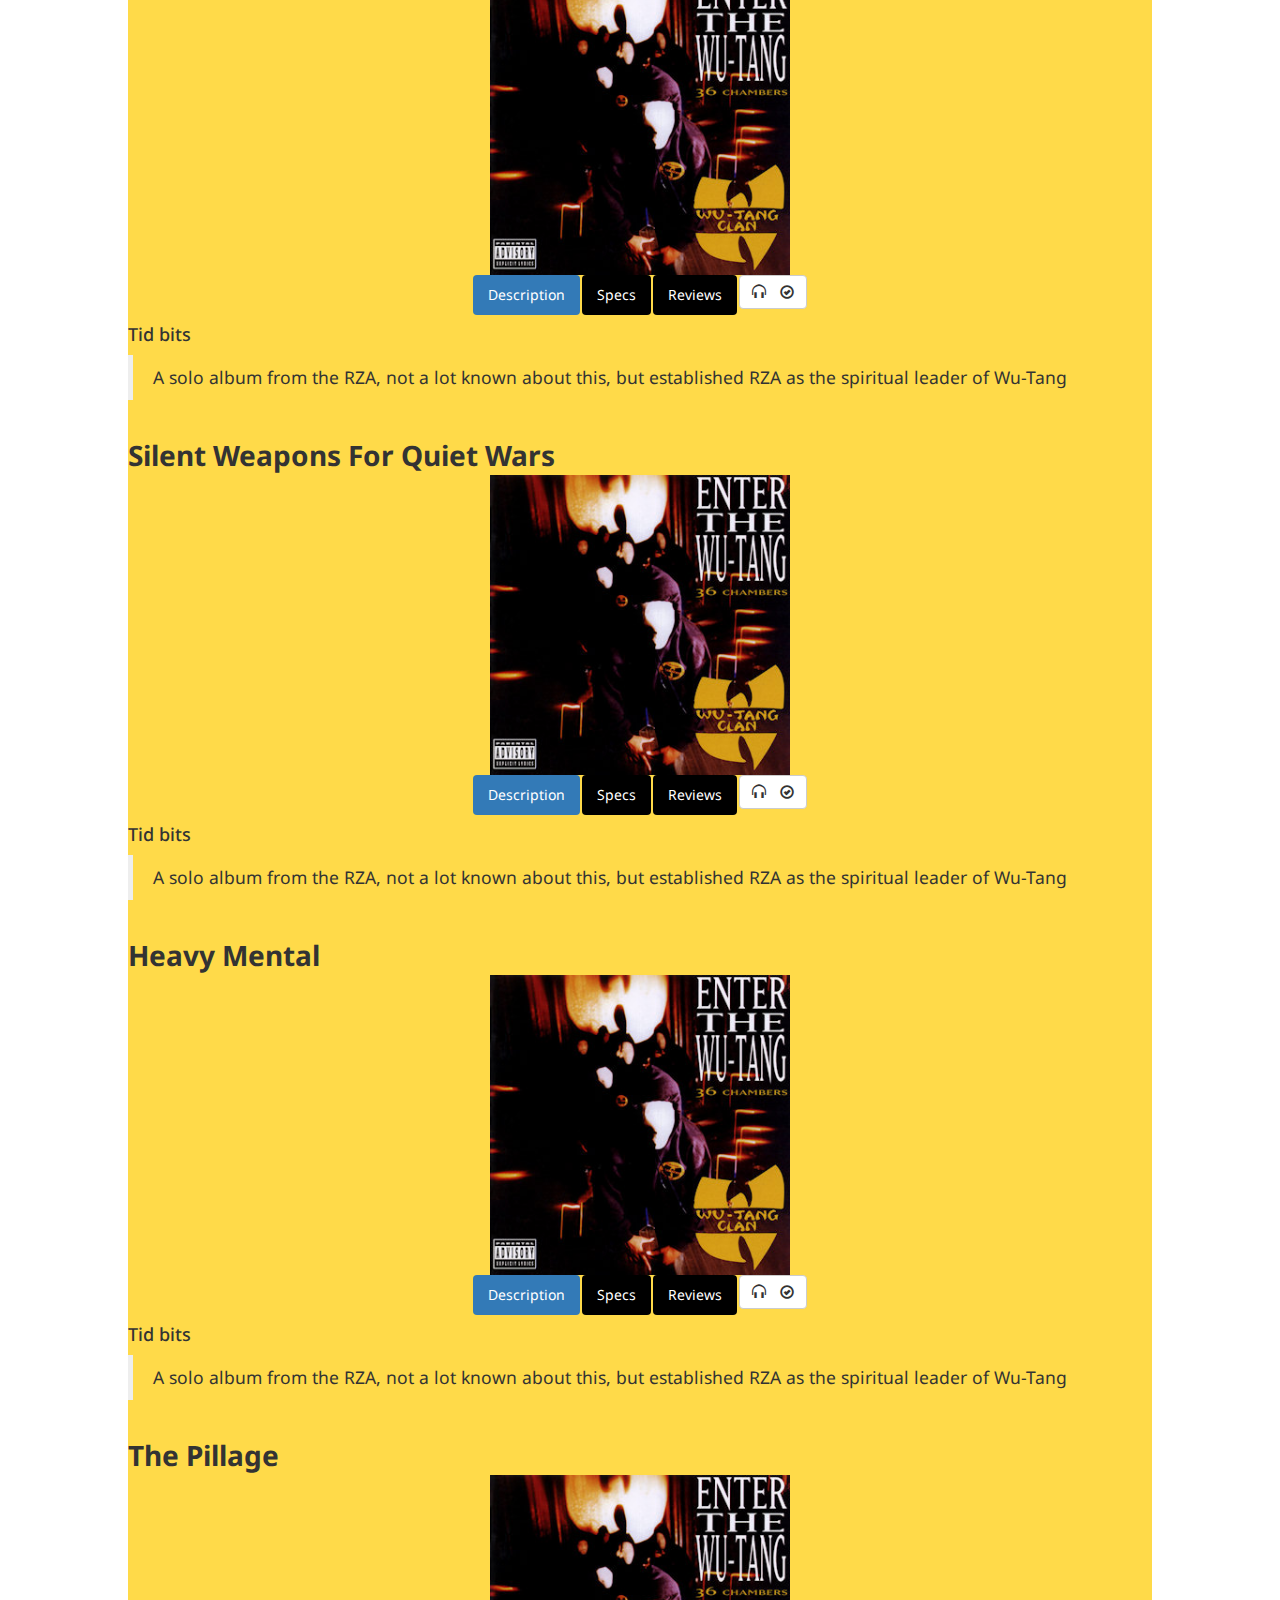
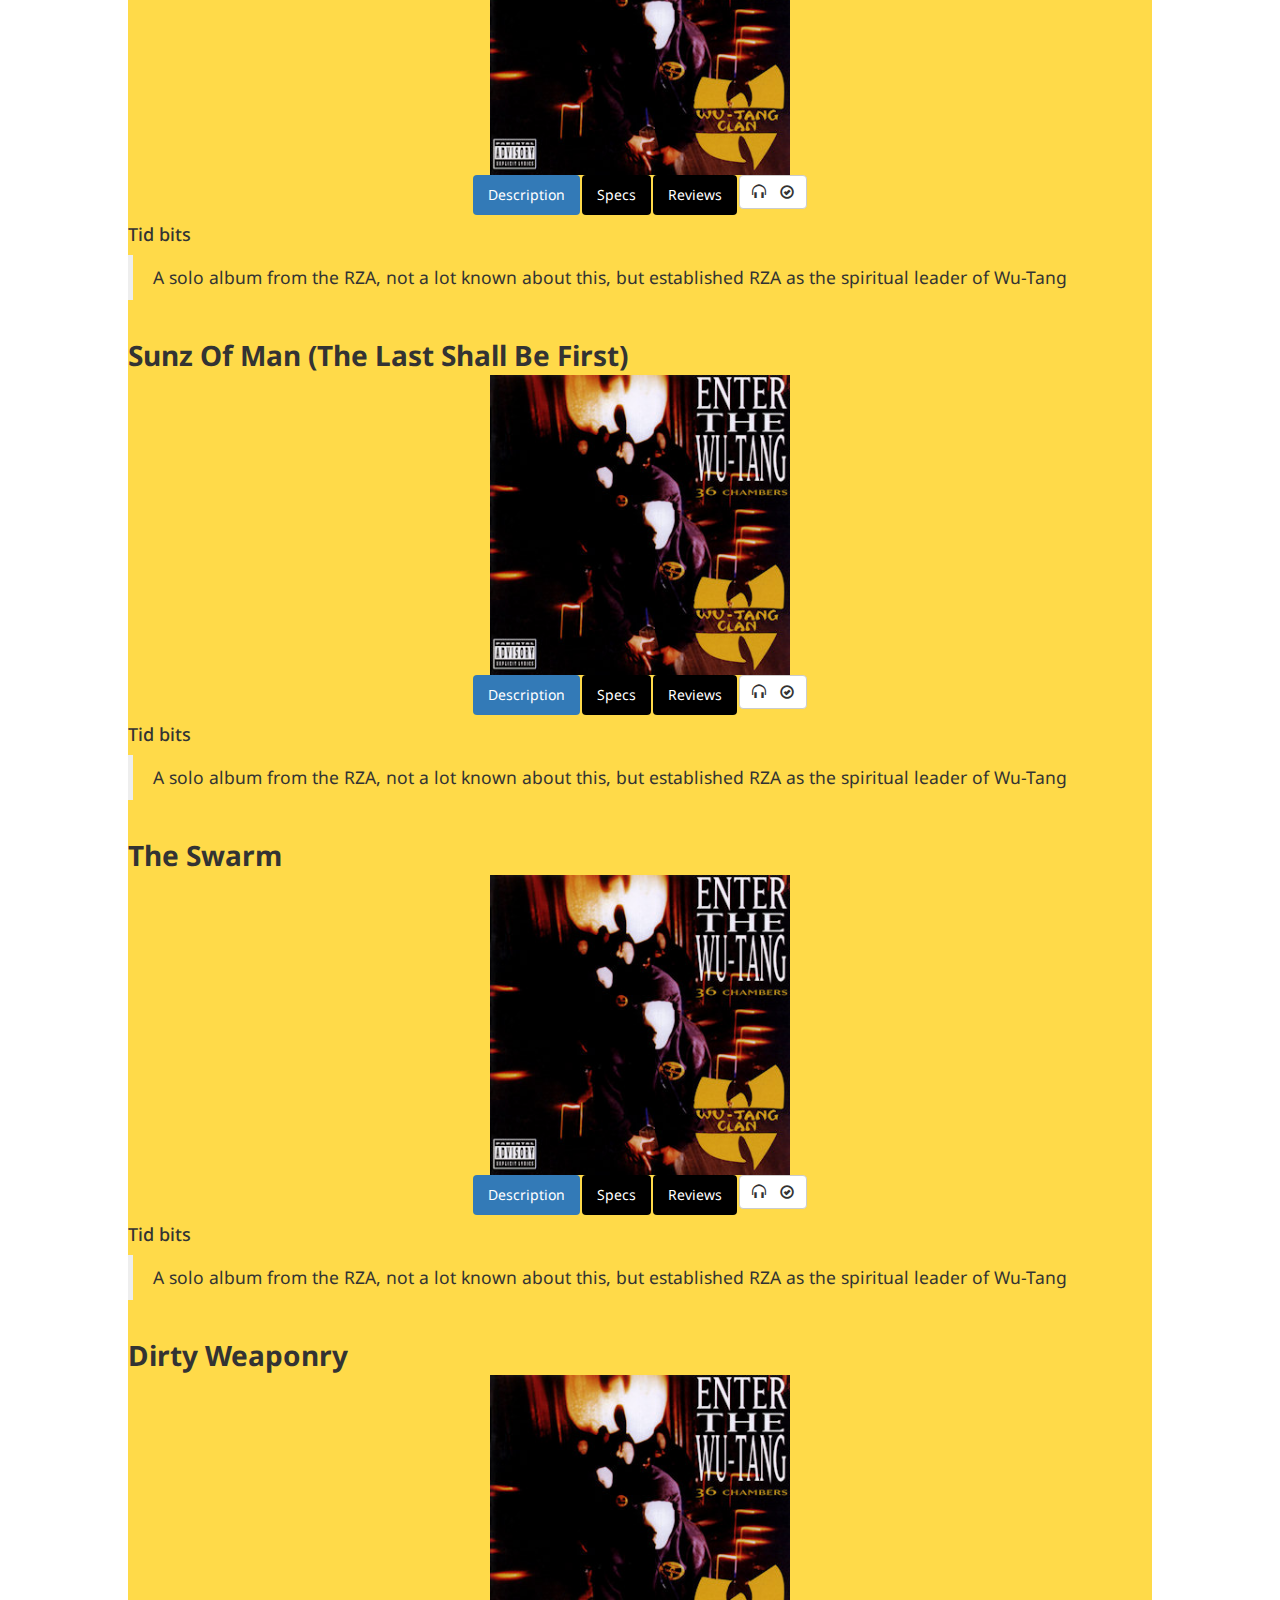
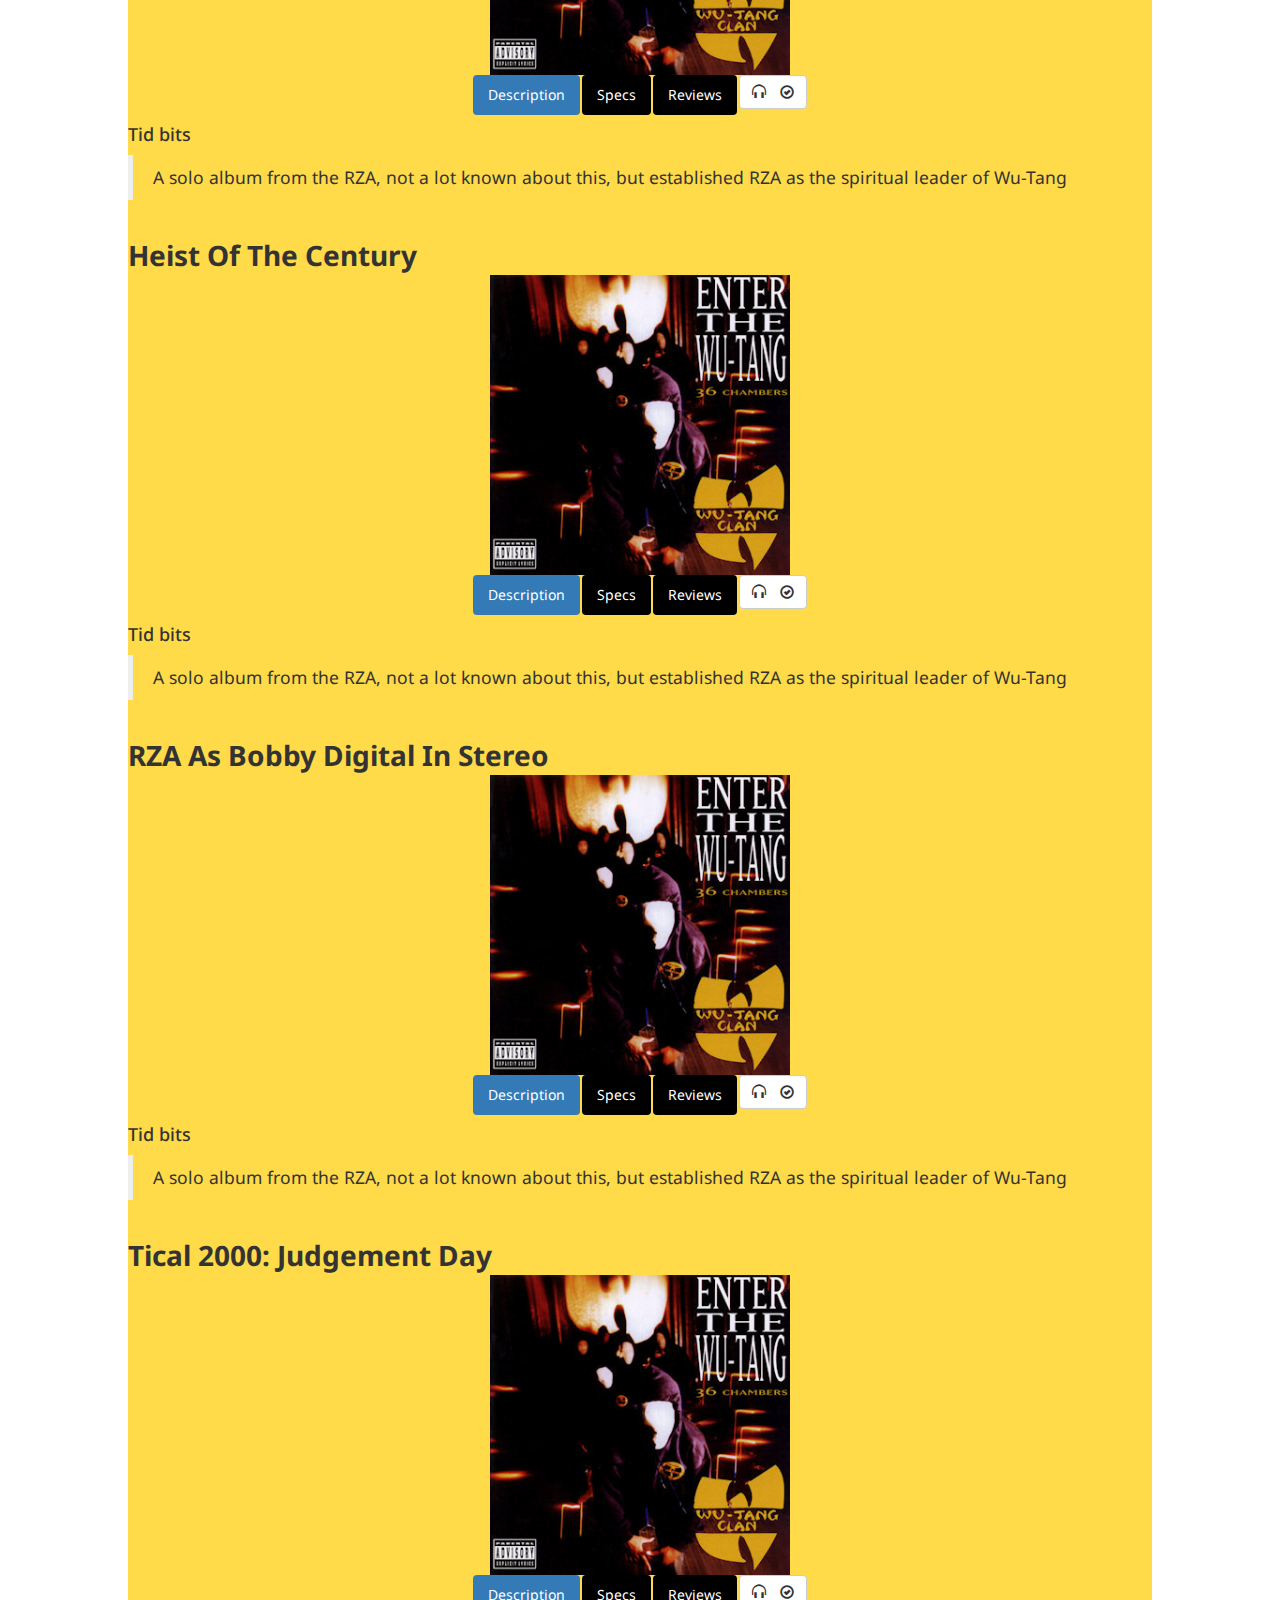
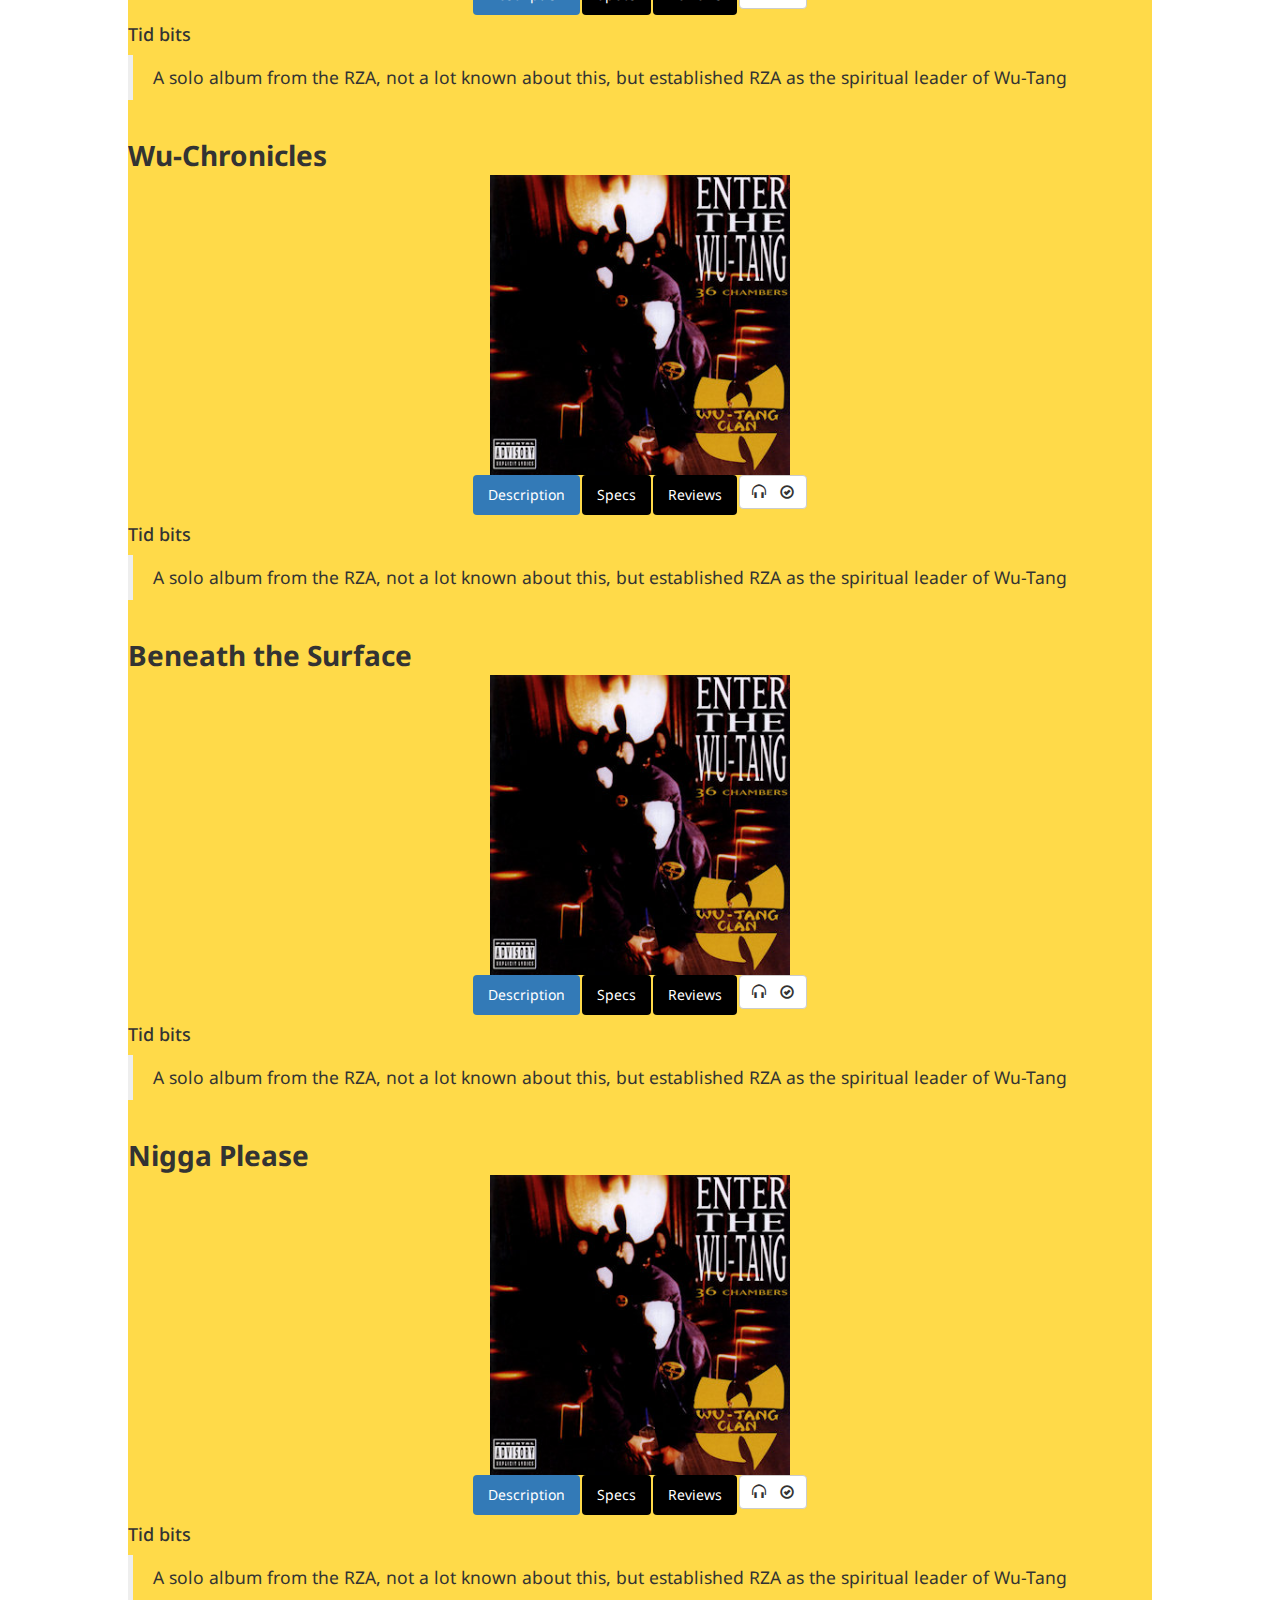
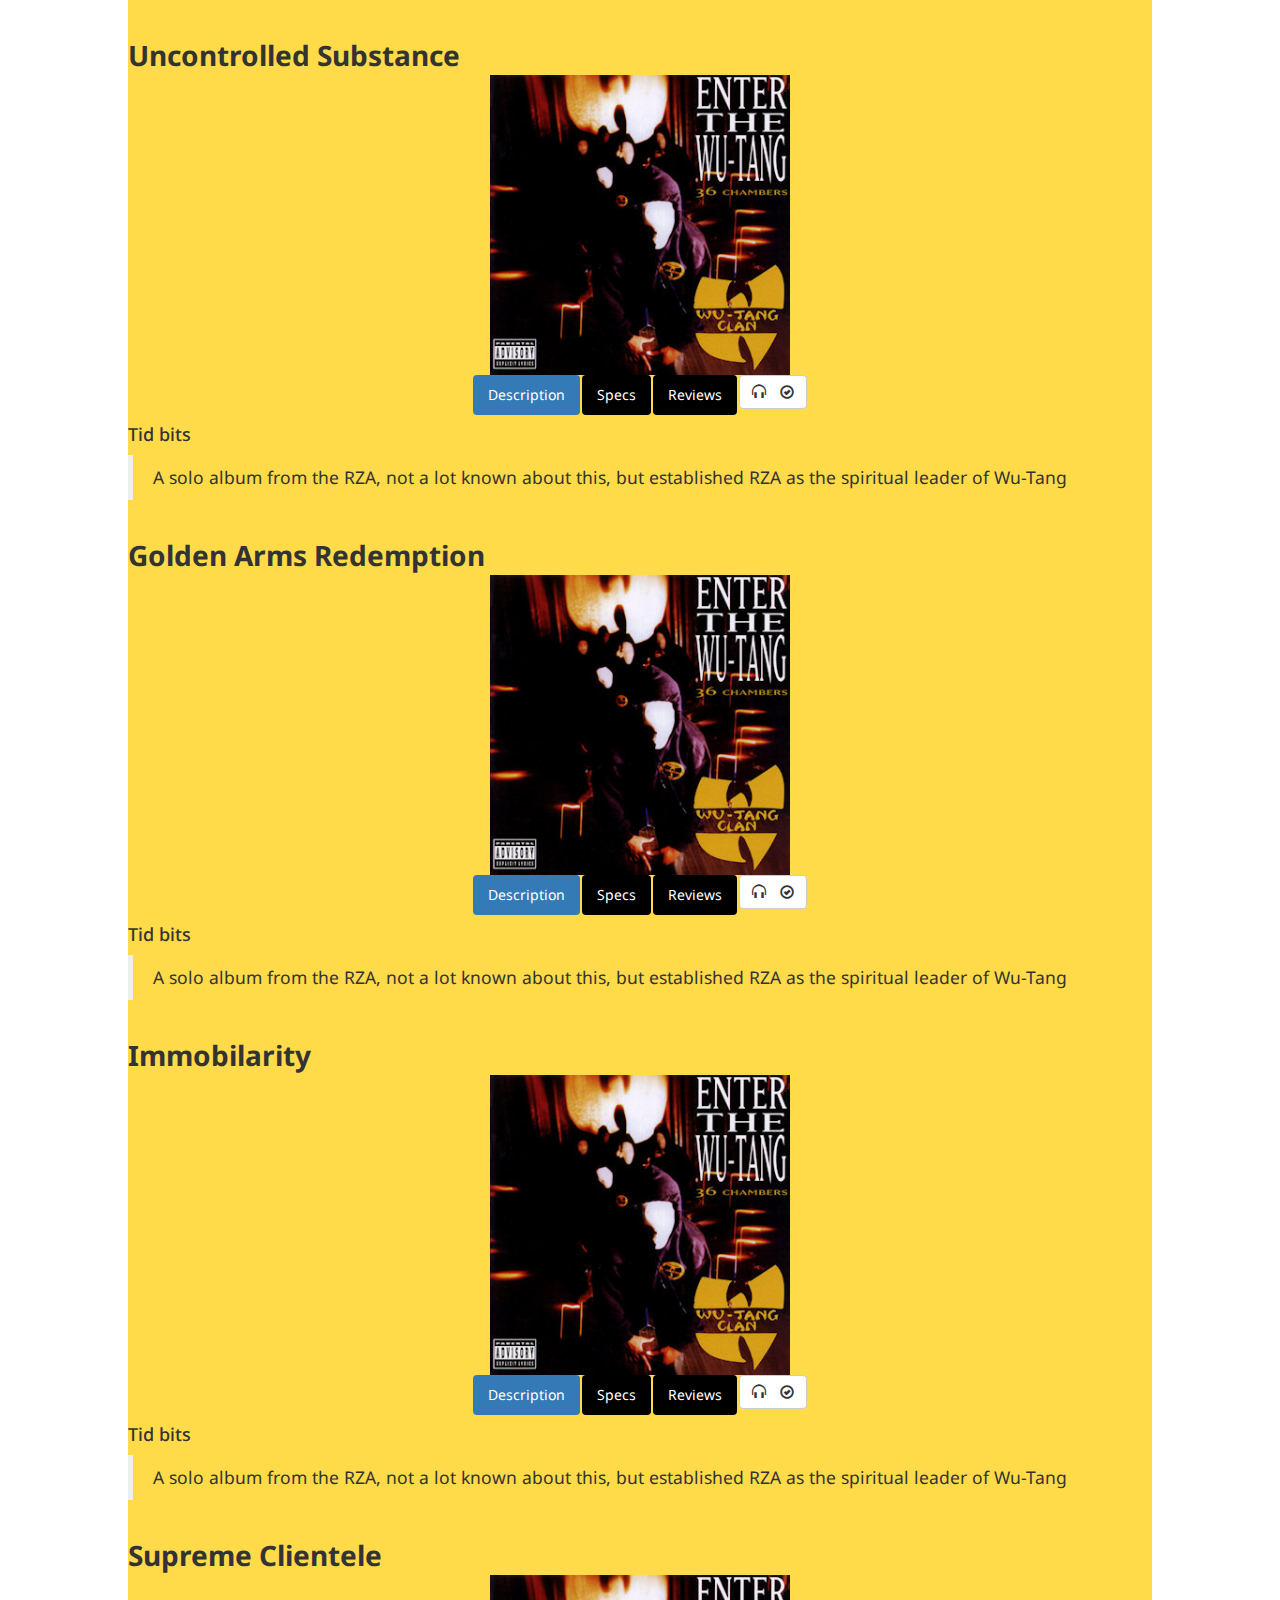
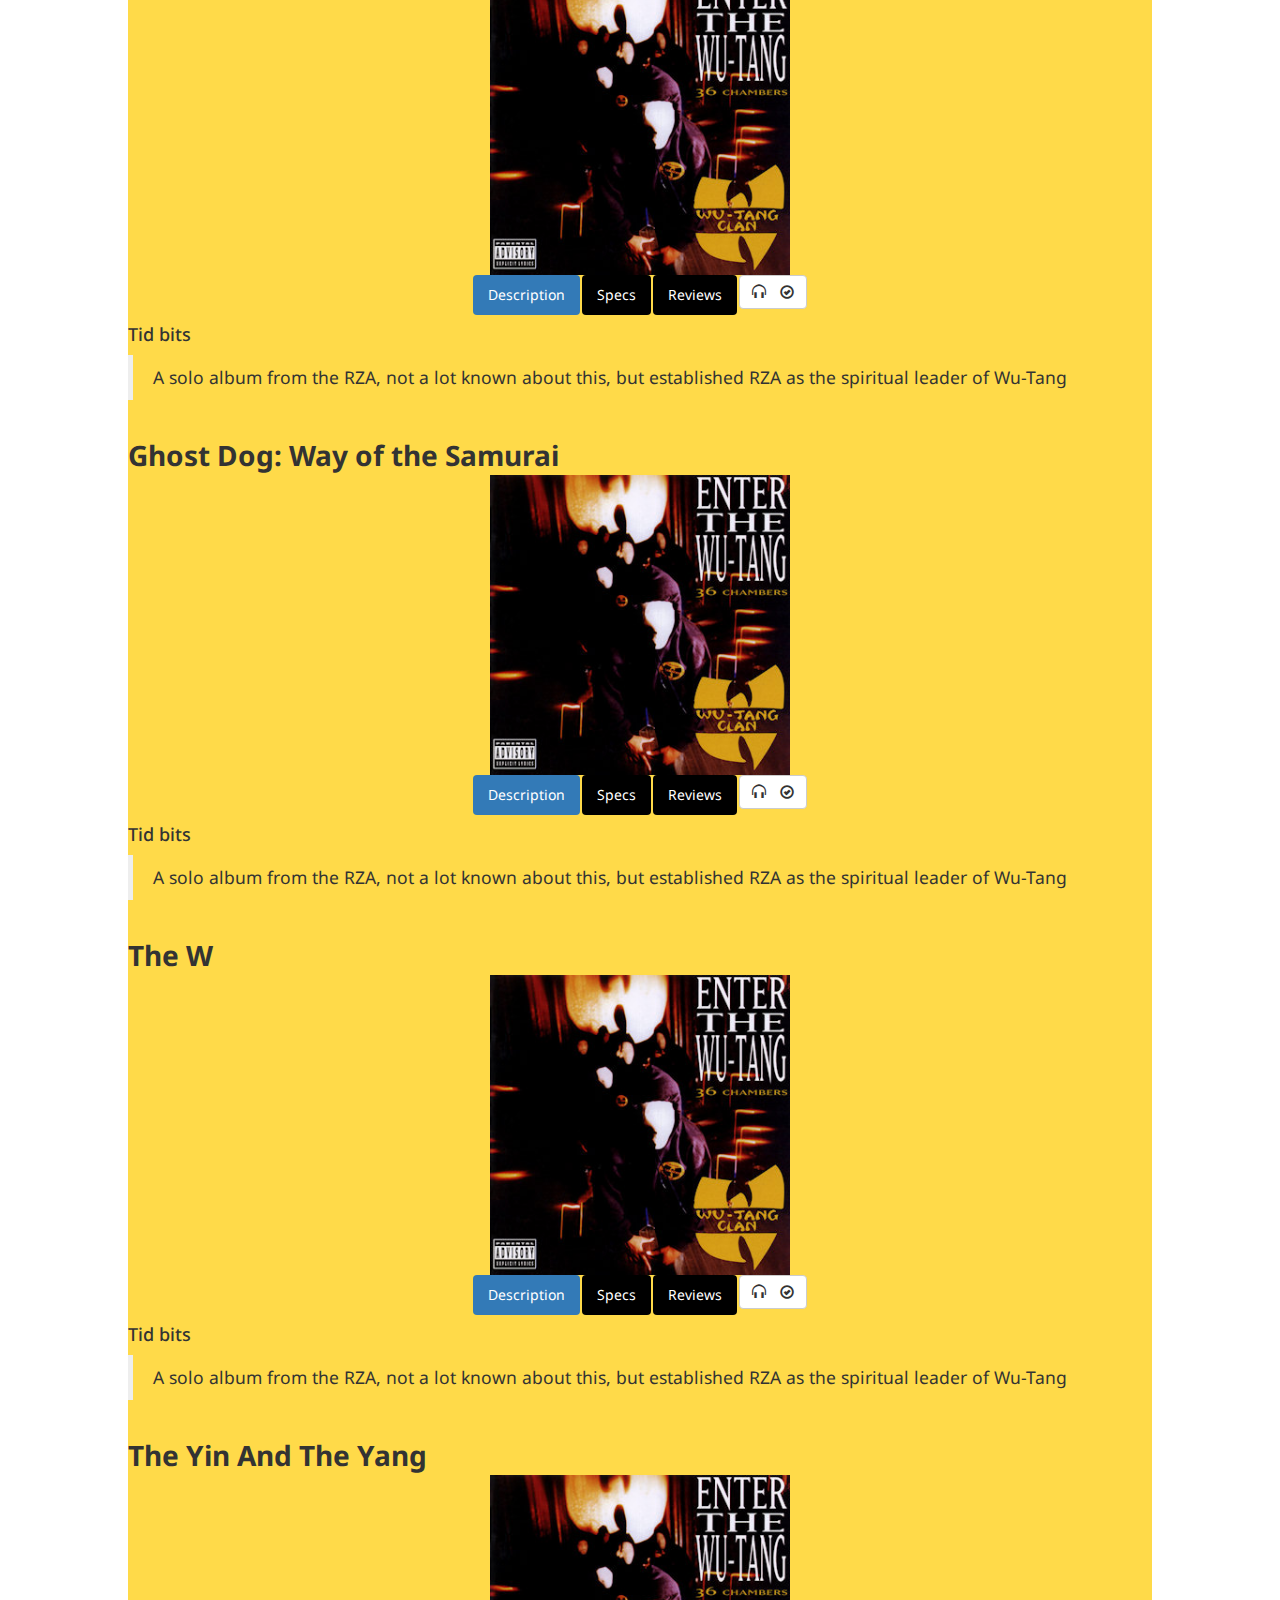
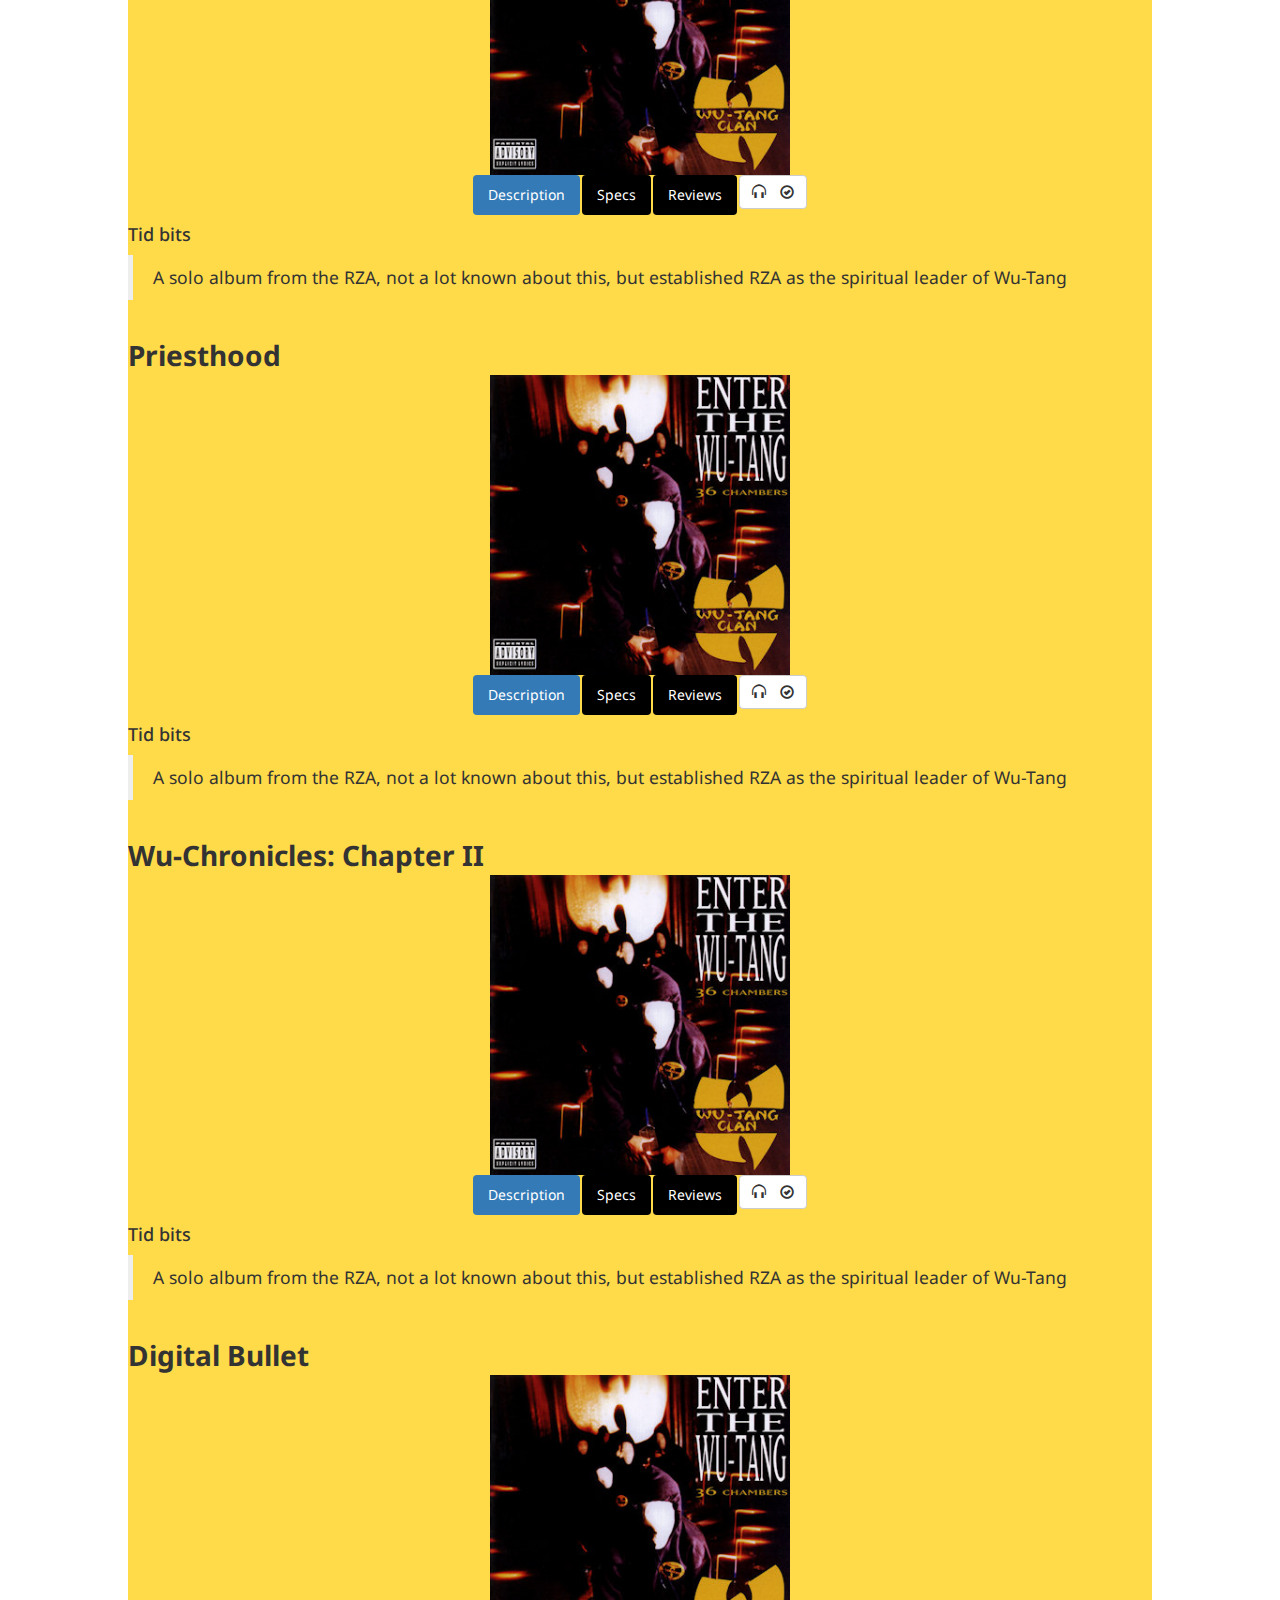
==== commit 8401ad62: "routing better, style better" ====
--- a/index.html
+++ b/index.html
@@ -1,38 +1,33 @@
 <!DOCTYPE html>
-<html lang="en" ng-app="wuAlbums">
+<html lang="en" ng-app="Wutang">
 <head>
   <meta charset="UTF-8">
   <title>Wu.U.</title>
-<link rel="stylesheet" href="bower_components/fontawesome/css/font-awesome.min.css">
-<link rel="stylesheet" href="bower_components/bootstrap/dist/css/bootstrap.min.css">
-<link rel="stylesheet" href="main.css">
-<link href='http://fonts.googleapis.com/css?family=Graduate' rel='stylesheet' type='text/css'>
-<link href='http://fonts.googleapis.com/css?family=Droid+Sans:400,700' rel='stylesheet' type='text/css'>
+    <link rel="stylesheet" href="bower_components/fontawesome/css/font-awesome.min.css">
+    <link rel="stylesheet" href="bower_components/bootstrap/dist/css/bootstrap.min.css">
+    <link rel="stylesheet" href="css/main.css">
+    <link href='http://fonts.googleapis.com/css?family=Graduate' rel='stylesheet' type='text/css'>
+    <link href='http://fonts.googleapis.com/css?family=Droid+Sans:400,700' rel='stylesheet' type='text/css'>
 </head>
-<body ng-controller="galleryController as gallery">
-  <header> <img src='wu-tang-symbol.png' class="wuSymbol">.U.</header>
+<body>
+  <header><img src='images/wu-tang-symbol.png' class="wuSymbol">.U.
+  </header>
   <div class="grad fa fa-graduation-cap"></div>
   <div class="topCat">
-    <button type="button" class="topbtn btn btn-default wuBtn">Albums</button>
-    <button type="button" class="topbtn btn btn-default wuBtn">Syllabi</button>
+    <button type="button" class="topbtn btn btn-default wuBtn" ng-href='#/albums'>Albums</button>
+    <button type="button" class="topbtn btn btn-default wuBtn" ng-href='#/syllabi'>Syllabi</button>
   </div>
-  <album-view ng-show="tab.isSet(1)"></album-view>
-  <syllabi-view ng-show="tab.isSet(2)"></syllabi-view>
-  <div class="searchBy">
-    <input ng-model="searchText" type="text" class="searchInput" placeholder="search..">
+  <div class="main-wrapper">
+    <div ng-view></div>
   </div>
-  <div class="gallery" ng-repeat="album in gallery.albums | filter:searchText">
-    <div class="albumName">{{album.name}}</div>
-    <album-gallery></album-gallery>
-    <album-tabs></album-tabs>
-  </div>
-  <footer></footer>
 
   <script src="bower_components/jquery/dist/jquery.js"></script>
    <script src="bower_components/underscore/underscore.js"></script>
    <script src="bower_components/angular/angular.js"></script>
-   <script src="albums.js"></script>
-   <script src="nav.js"></script>
-   <script src="app.js"></script>
+   <script src="bower_components/angular-route/angular-route.js"></script>
+    <script src="JS/app.js"></script>
+   <script src="JS/albums.js"></script>
+   <script src="JS/controllers/album-gallery-controller.js"></script>
+
 </body>
 </html>
--- a/css/main.css
+++ b/css/main.css
@@ -0,0 +1,106 @@
+* {
+  margin: 0;
+  padding: 0;
+  list-style-type: none;
+  font-family: serif;
+  font-family: 'Droid Sans', sans-serif;
+}
+body {
+  background: url(oldirty.jpg) no-repeat fixed;
+  -webkit-background-size: cover;
+  -moz-background-size: cover;
+  -o-background-size: cover;
+  background-size: cover;
+}
+
+header {
+  height: 100px;
+  width: 100%;
+  background-color: #FFD11C;
+  color: black;
+  font-size: 5em;
+  text-align: center;
+  line-height: 100px;
+  font-family: 'Graduate', serif;
+}
+.wuSymbol{
+  height: 80px;
+  width: 80px;
+  margin-right: 15px;
+}
+.topCat{
+    height: 100px;
+    width: 100%;
+    background-color: #1B1A18;
+    color: #FFD11C;
+    display: flex;
+    align-items: center;
+    justify-content: space-around;
+}
+.sortBy{
+  height: 50px;
+  width: 100%;
+  background-color: #5B5351;
+  color: #E4DFE5;
+  display: flex;
+  align-items: center;
+  justify-content: space-around;
+}
+.searchBy{
+  height: 25px;
+  width: 100%;
+  display: flex;
+  justify-content: center;
+  margin-bottom: 10px;
+}
+.searchInput{
+  display:flex;
+  justify-content: center;
+  width: 100%;
+  text-align: center;
+}
+.gallery {
+  height: 500px;
+  width: 80%;
+  overflow: scroll;
+  margin: 0 auto;
+  background-color: rgba(255, 209, 28, 0.8);
+}
+.center{
+  display: flex;
+  width: 100%;
+  justify-content: center;
+}
+.nav-pills>li>a{color:#fff;background-color:black}
+.nav-pills>li.active>a:hover{color:#fff;background-color:black}
+.grad {
+  height: 40px;
+  width: 40px;
+  position: absolute;
+  right: 30px;
+  top: 30px;
+  color: black;
+  font-size: 2.5em;
+}
+
+.topbtn {
+  width: 48%;
+  height: 80%;
+  font-size: 3em;
+  background-color: #1B1A18;
+  color: #FFD11C;
+}
+
+.sortbtn {
+  width: 30%;
+  height: 60%;
+  font-size: 1em;
+}
+img {
+  width: 300px;
+  height: 300px;
+}
+.albumName{
+  font-weight: 700;
+  font-size: 2em;
+}
